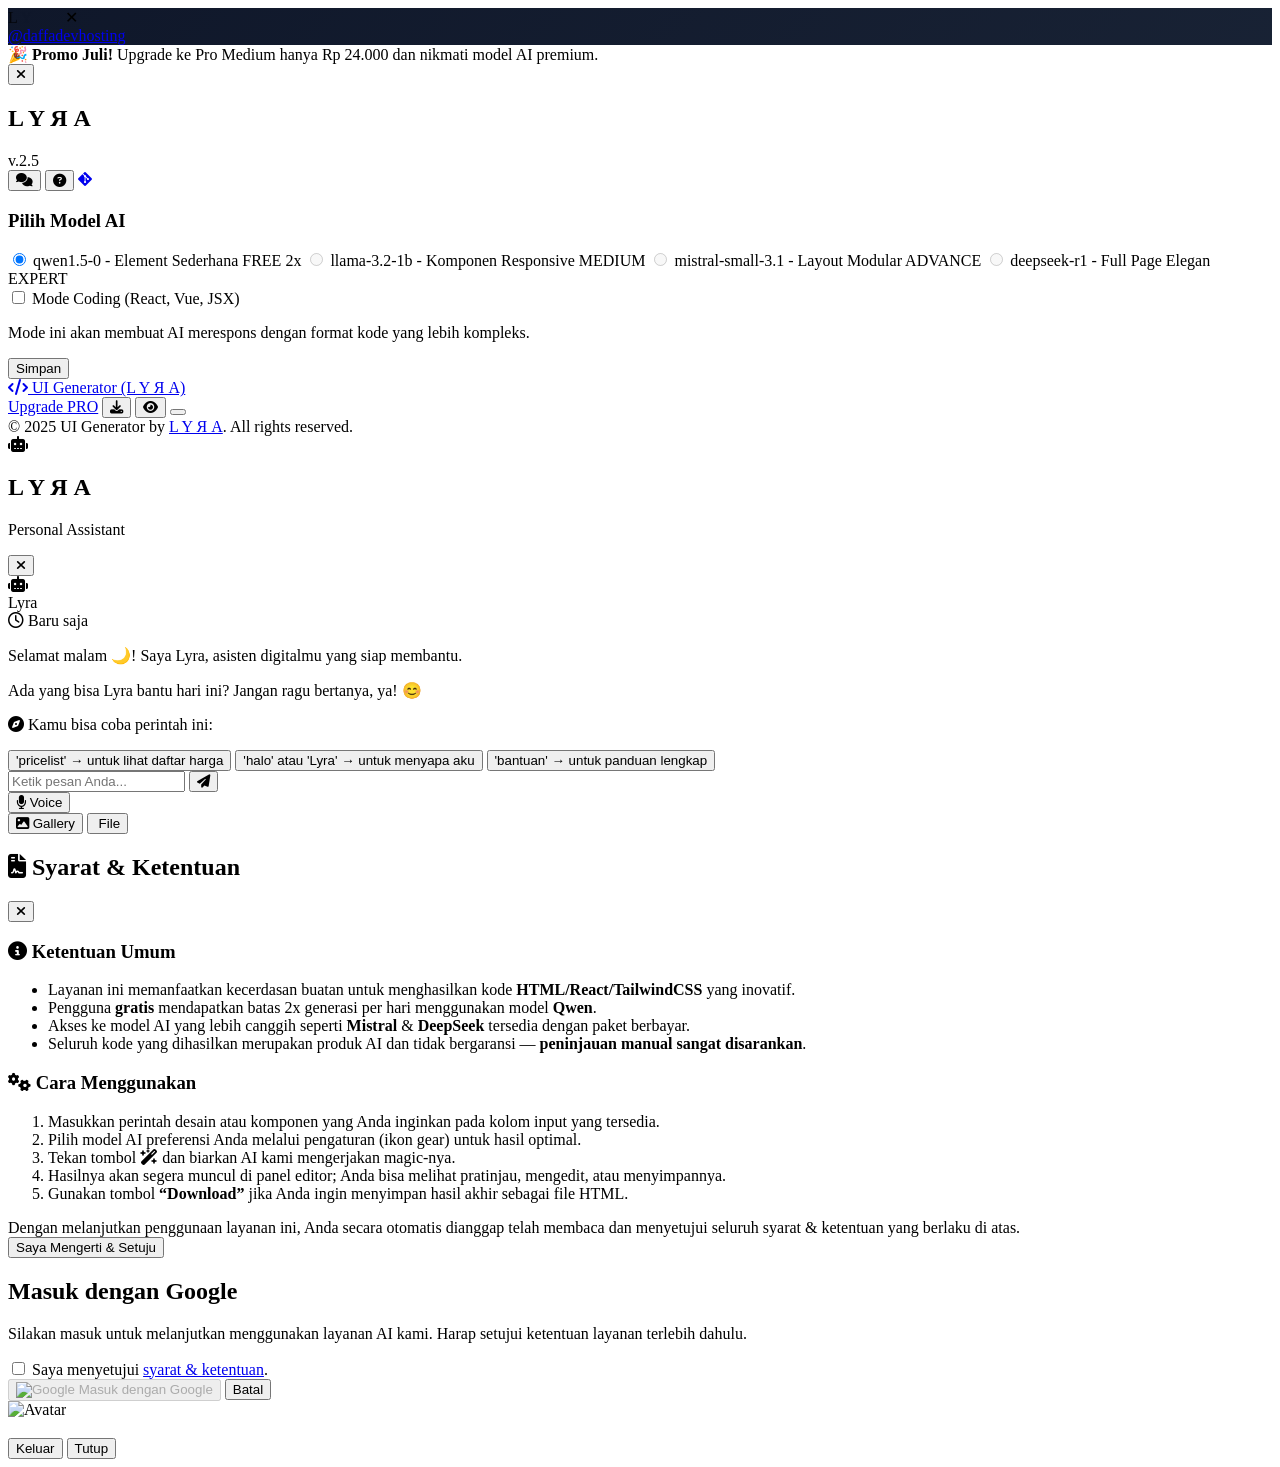
==== bantuan.html @ 6335849a "deploy: 202861c0a19a6beca0ae7442bf0ef77596945cec" ====
<!DOCTYPE html>
<html lang="id-ID">

  <head>
  <meta charset="UTF-8">
  <meta http-equiv="X-UA-Compatible" content="IE=edge">
  <meta name="viewport" content="width=device-width, initial-scale=1.0" />

  <title>Bantuan | UI Transformer - Konversi Desain ke Tailwind CSS dengan AI</title>

  <meta name="description" content="UI Transformer oleh L Y Я A: Konversi desain UI ke kode Tailwind CSS secara otomatis dengan AI. Solusi cepat untuk developer dan desainer.">

  <meta name="keywords" content="UI Transformer, AI to Tailwind CSS, konversi desain ke kode, Tailwind CSS AI, L Y Я A, otomatisasi desain, developer tools, web design">

  <meta property="og:title" content="Bantuan">
  <meta property="og:description" content="Konversi desain UI ke kode Tailwind CSS secara otomatis dengan AI. Solusi cepat untuk developer dan desainer.">
  <meta property="og:type" content="website">
  <meta property="og:url" content="/daffadevhosting/bantuan">
  <meta property="og:image" content="/assets/images/og-image.jpg"> <meta property="og:site_name" content="UI Transformer">

  <meta name="twitter:card" content="summary_large_image">
  <meta name="twitter:title" content="Bantuan">
  <meta name="twitter:description" content="Konversi desain UI ke kode Tailwind CSS secara otomatis dengan AI. Solusi cepat untuk developer dan desainer.">
  <meta name="twitter:image" content="/assets/images/og-image.jpg"> <meta name="twitter:creator" content="@namatwitteranda"> <link rel="canonical" href="/daffadevhosting/bantuan">

  <link rel="preload" href="https://fonts.googleapis.com/css2?family=Space+Grotesk:wght@300..700&display=swap" as="style">
  <link rel="preload" href="/daffadevhosting/assets/css/tailwind.css" as="style">
  <link rel="preload" href="https://cdnjs.cloudflare.com/ajax/libs/gsap/3.12.2/gsap.min.js" as="script">

  <link type="application/atom+xml" rel="alternate" href="/daffadevhosting/feed.xml" title="UI Generator" />
  <link rel="stylesheet" href="https://cdnjs.cloudflare.com/ajax/libs/animate.css/4.1.1/animate.min.css"/>
  <link rel="stylesheet" href="https://cdnjs.cloudflare.com/ajax/libs/font-awesome/6.4.0/css/all.min.css">
  <link rel="stylesheet" href="/daffadevhosting/assets/css/tailwind.css">
  <script src="https://cdnjs.cloudflare.com/ajax/libs/gsap/3.12.2/gsap.min.js"></script>

<link rel="stylesheet" href="https://cdnjs.cloudflare.com/ajax/libs/highlight.js/11.9.0/styles/atom-one-dark.min.css">
<script src="https://cdnjs.cloudflare.com/ajax/libs/highlight.js/11.9.0/highlight.min.js"></script>
<script src="https://cdnjs.cloudflare.com/ajax/libs/highlight.js/11.9.0/languages/xml.min.js"></script>
<script src="https://cdn.jsdelivr.net/npm/marked/marked.min.js"></script>
<script src="https://cdn.jsdelivr.net/npm/dompurify@3.0.5/dist/purify.min.js"></script>

  <link href="https://fonts.googleapis.com/css2?family=Space+Grotesk:wght@300..700&display=swap" rel="stylesheet">
  
  <script src="https://app.sandbox.midtrans.com/snap/snap.js" data-client-key=""></script>
  <script src="https://www.paypal.com/sdk/js?client-id=ATCHMUUU140DUFJVh2BhJ3MwEl-2YpsO1GcLx9jVt-nbLMyuLw0QIb5BxeV09py5QPG4rJ95HkX6fp7s&currency=USD"></script>
<!-- Firebase SDKs from CDN -->
<script src="https://www.gstatic.com/firebasejs/10.12.1/firebase-app-compat.js"></script>
<script src="https://www.gstatic.com/firebasejs/10.12.1/firebase-auth-compat.js"></script>
<script src="https://www.gstatic.com/firebasejs/10.12.1/firebase-firestore-compat.js"></script>

<script>
const firebaseConfig = {
  apiKey: "AIzaSyCEjcpfj58QbeFXXdAwygzvuGjH6l-xgFk",
  authDomain: "glitchlab-ai.firebaseapp.com",
  projectId: "glitchlab-ai",
  appId: "1:807047215761:web:416168acd2080ab80b1d30"
};

        // Inisialisasi Firebase
        firebase.initializeApp(firebaseConfig);
        const auth = firebase.auth();
        const db = firebase.firestore();

        // Export untuk digunakan di modul lain (jika diperlukan)
        window.getAuth = () => auth;
        window.getFirestore = () => db;

const MIDTRANS_WORKER_URL = "https://midtranspay.androidbutut.workers.dev/snap";
</script>

</head>


    <body class="bg-[#1E1E1E] text-white font-sans h-screen flex flex-col md:flex-row overflow-hidden">
      <div id="ai-loader" class="fixed inset-0 z-50 flex items-center justify-center" style="background: linear-gradient(135deg, #0f172a 0%, #1e293b 100%);background-attachment: fixed;">
    <div id="ai-orb" class="lg:w-1/3 flex justify-center">
                    <div class="relative">
                        <div class="w-64 h-64 md:w-80 md:h-80 rounded-full bg-gradient-to-r from-blue-500 to-purple-500 flex items-center justify-center animate-float">
                            <div class="glassmorph w-56 h-56 md:w-72 md:h-72 rounded-full bg-slate-800/80 flex items-center justify-center">
                                <div class="text-center">
                                    <div class="inline-flex items-center mb-3">
                                        <span class="text-3xl md:text-4xl font-bold text-white high-contrast-shadow">
                                          <span style="opacity: 0;">L</span>
                                          <span style="opacity: 0;"> </span>
                                          <span style="opacity: 0;">Y</span>
                                          <span style="opacity: 0;"> </span>
                                          <span style="opacity: 0;">Я</span>
                                          <span style="opacity: 0;"> </span>
                                          <span style="opacity: 0;">A</span>
                                        </span>
                                        <span class="js-close-icon ml-2 text-red-400 text-2xl">✕</span>
                                    </div>
                                    <a href="https://daffadevhosting.github.io" target="_blank" class="inline-block mt-3 px-6 py-2 bg-gradient-to-r from-purple-600 to-blue-600 hover:from-purple-700 hover:to-blue-700 rounded-full text-white font-bold shadow-lg hover:shadow-xl transition duration-300">
                                        @daffadevhosting
                                    </a>
                                </div>
                            </div>
                        </div>
                        <div class="absolute top-10 -right-10 w-16 h-16 bg-yellow-500/30 blur-2xl animate-pulse rounded-full"></div>
                        <div class="absolute bottom-10 -left-10 w-16 h-16 bg-purple-500/30 blur-2xl animate-pulse rounded-full"></div>
                    </div>
                </div>
</div>
<script>
const lyraText = document.querySelector(".high-contrast-shadow");
const letters = gsap.utils.toArray(lyraText.children);

gsap.to(letters, {
  opacity: 1,
  stagger: 0.2, // Delay antar animasi setiap huruf (dalam detik)
  duration: 0.8,
  ease: "power2.inOut",
  delay: 1 // Delay sebelum animasi keseluruhan dimulai
});

gsap.fromTo(
  ".js-close-icon",
  {
    x: -50, // Mulai 50 piksel di kiri posisi aslinya
    opacity: 0
  },
  {
    x: 0,     // Bergeser ke posisi aslinya (kanan)
    opacity: 1,
    duration: 0.8,
    ease: "power2.out",
    delay: 0.3 // Delay sebelum animasi ikon dimulai (opsional)
  }
);
</script>
      <div id="promo-banner" class="absolute hidden md:bottom-4 md:right-4 top-4 z-[9999] w-full max-w-2xl px-4">
  <div class="bg-gradient-to-r from-blue-800 via-purple-700 to-pink-700 text-white shadow-lg rounded-lg flex items-start sm:items-center justify-between gap-4 p-4 animate__animated animate__fadeInDown">
    <div class="flex-1 text-sm sm:text-base">
      <strong class="text-white font-semibold">🎉 Promo Juli!</strong> Upgrade ke <span class="text-yellow-300 font-bold">Pro Medium</span> hanya <span class="text-green-300 font-bold">Rp 24.000</span> dan nikmati model AI premium.
    </div>
    <button onclick="dismissPromoBanner()" class="cursor-pointer text-white hover:text-red-300 transition text-xl">
      <i class="fa-solid fa-xmark"></i>
    </button>
  </div>
</div>
<script>
function showPromoBanner() {
  const banner = document.getElementById("promo-banner");
  if (banner) {
    banner.classList.remove("hidden");
    banner.classList.add("animate__fadeInUp");
  }
}

function dismissPromoBanner() {
  const banner = document.getElementById("promo-banner");
  if (banner) {
    banner.classList.add("animate__fadeOutDown");
    setTimeout(() => banner.remove(), 500);
  }
}

const lastSeen = localStorage.getItem("promoShownAt");
const now = Date.now();
if (!lastSeen || now - lastSeen > 24 * 60 * 60 * 1000) {
  setTimeout(() => {
    showPromoBanner();
    localStorage.setItem("promoShownAt", now);
  }, 30000);
}
</script>


      <aside id="sidebar" class="w-full md:w-20 bg-[#121212] p-4 flex align-center md:flex-col gap-6 border-b md:border-b-0 md:border-r border-gray-700">
  <div class="flex lg:justify-between md:justify-self-start gap-2 items-center w-full md:block">
    <h1 class="text-2xl mb-3 font-bold hidden md:block">L Y Я A</h1>
    <div class="bg-[#2A2A2A] glass text-sm rounded px-2 py-1 md:w-fit">v.2.5</div>
  
  </div>
      <!-- Tombol Chat -->
      <button id="chat-toggle" class="cursor-pointer text-sm text-center text-gray-400 hover:text-blue-400 transition underline">
        <i class="fa-solid fa-comments text-2xl"></i>
      </button>
  <button onclick="openTermsModal()" title="term & faq" class="cursor-pointer text-sm text-center text-gray-400 hover:text-blue-400 transition underline">
  <i class="fa-solid fa-circle-question text-2xl"></i>
  </button>
  <a href="https://github.com/daffadevhosting/daffadevhosting/" target="_blank" title="Github" class="cursor-pointer text-sm text-center text-gray-400 hover:text-blue-400 transition underline">
    <i class="fa-brands fa-git-alt text-3xl"></i>
  </a>
  <!-- Toggle Output Panel (Mobile only) -->
  
</aside>
<div id="model-selector"
  class="fixed z-50 bottom-20 md:left-24 left-4 right-4 md:right-auto w-auto max-w-xs bg-[#1E1E1E] backdrop-blur-md rounded-xl shadow-xl border border-gray-700 p-4 space-y-4 opacity-0 scale-95 pointer-events-none">
  <h3 class="text-white text-sm font-semibold">Pilih Model AI</h3>
  <div class="space-y-2 text-sm text-gray-300">
    <label class="flex items-center gap-2 cursor-pointer">
      <input type="radio" name="model" value="basic" class="accent-blue-500" checked />
      qwen1.5-0 - Element Sederhana <span class="text-yellow-500 text-xs ml-1">FREE 2x</span>
    </label>
    <label class="flex items-center gap-2 cursor-pointer">
      <input type="radio" name="model" value="medium" class="accent-blue-500" disabled />
      llama-3.2-1b - Komponen Responsive <span class="text-yellow-500 text-xs ml-1">MEDIUM</span>
    </label>
    <label class="flex items-center gap-2 cursor-pointer">
      <input type="radio" name="model" value="advanced" class="accent-blue-500" disabled />
      mistral-small-3.1 - Layout Modular <span class="text-yellow-500 text-xs ml-1">ADVANCE</span>
    </label>
    <label class="flex items-center gap-2 cursor-pointer">
      <input type="radio" name="model" value="expert" class="accent-blue-500" disabled />
      deepseek-r1 - Full Page Elegan <span class="text-yellow-500 text-xs ml-1">EXPERT</span>
    </label>
  </div>
<div id="coding-mode-toggle" class="mt-4 bg-[#1E1E1E] p-3 rounded-lg border border-gray-700">
  <label class="flex items-center text-sm text-gray-300 gap-2">
    <input type="checkbox" id="enable-coding-mode" class="cursor-pointer accent-blue-500">
    Mode Coding (React, Vue, JSX)
  </label>
  <p class="text-xs text-gray-500 mt-1">Mode ini akan membuat AI merespons dengan format kode yang lebih kompleks.</p>
</div>
  <button id="close-model-selector"
    class="cursor-pointer w-full mt-2 text-sm bg-blue-600 hover:bg-blue-700 text-white py-2 rounded shadow">Simpan</button>
</div>
<script>
  const codingModeCheckbox = document.getElementById("enable-coding-mode");

  document.addEventListener("DOMContentLoaded", () => {
    const saved = localStorage.getItem("codingMode") || "off";
    codingModeCheckbox.checked = saved === "on";

    codingModeCheckbox.addEventListener("change", () => {
      localStorage.setItem("codingMode", codingModeCheckbox.checked ? "on" : "off");
    });
  });

  async function sendPrompt(prompt, selectedModelId) {
    const isCodingMode = localStorage.getItem("codingMode") === "on";

    try {
      const res = await fetch(API_URL, {
        method: "POST",
        headers: { "Content-Type": "application/json" },
        body: JSON.stringify({
          prompt,
          model: selectedModelId,
          mode: "initial",
          coding: isCodingMode // ✅ dikirim ke backend
        })
      });

      const data = await res.json();
      console.log("✅ AI Response:", data.output);
      return data.output;
    } catch (err) {
      console.error("❌ Error:", err.message);
    }
  }

  // Contoh trigger manual:
  // sendPrompt("buatkan halaman login react", "@cf/meta/llama-3.2-3b-instruct");
</script>


      <main class="glassmorph flex-1 flex flex-col overflow-hidden">
        <div id="topbar" class="flex items-center justify-between p-4 border-b border-gray-700">
  <div class="text-sm text-gray-400 truncate">
    <a href="/daffadevhosting/">
    <i class="fa-solid fa-code text-blue-400"></i>
    UI Generator <span class="font-bold text-blue-400">(L Y Я A)</span>
    </a>
  </div>
  <div class="flex items-center gap-3">
  
    <a href="/daffadevhosting/pricing" class="text-sm bg-pink-700 hidden md:block text-white px-3 py-1 rounded">Upgrade PRO</a>
    <button
      onclick="downloadHTML()"
      id="download-button"
      class="cursor-pointer md:hidden w-8 h-8 text-white bg-green-600 hover:bg-green-700 focus:ring-4 focus:outline-none focus:ring-green-300 text-center font-medium rounded-full text-sm p-2"
      title="Download HTML"
    >
      <i class="fa-solid fa-download"></i>
    </button>

    <button
      onclick="showPreview()"
      id="preview-button"
      class="cursor-pointer md:hidden w-8 h-8 text-white bg-blue-600 hover:bg-blue-700 focus:ring-4 focus:outline-none focus:ring-blue-300 text-center font-medium rounded-full text-sm p-2"
      title="Preview"
    ><i class="fa-solid fa-eye"></i></button>
  
<!-- Trigger Button -->
<button id="userButton" class="w-8 h-8 rounded-full shadow-lg cursor-pointer transition hover:ring-2 ring-blue-500">
</button>
  </div>
</div>
<script>
  const API_URL = "https://ui-transform.daffadev.workers.dev/generate";
firebase.auth().onAuthStateChanged(async (user) => {
  const btn = document.getElementById("userButton");

  if (user) {
    const photoURL = user.photoURL || '/daffadevhosting/assets/images/icons/G-icon.png';
    btn.innerHTML = `
      <img src="${photoURL}" alt="User" id="userAvatar" class="w-8 h-8 rounded-full shadow-lg cursor-pointer transition hover:ring-2 ring-blue-500">
    `;

    document.getElementById("userAvatar").addEventListener("click", () => {
      document.getElementById("userProfileModal").classList.remove("hidden");
    });

    // 🔥 Ambil token & user data dari backend
    const token = await user.getIdToken();
    const res = await fetch(API_URL, {
      method: 'POST',
      headers: { Authorization: `Bearer ${token}`, 'Content-Type': 'application/json' },
      body: JSON.stringify({ prompt: 'cek quota', model: 'basic' }),
    });
    const result = await res.json();
    renderUserProfile(result.user, res.headers.get('X-Remaining-Quota'));
  } else {
    // Belum login, tampilkan tombol login Google
    btn.innerHTML = `
      <button id="googleLoginBtn" class="cursor-pointer">
        <img src="/daffadevhosting/assets/images/icons/G-icon.png" alt="Login">
      </button>
    `;
    document.getElementById("googleLoginBtn").addEventListener("click", () => {
      document.getElementById("loginModal").classList.remove("hidden");
    });
  }
});

function renderUserProfile(user, quota) {
  if (!user) {
    console.warn("⚠️ Tidak ada user data dikirim dari backend.");
    return;
  }

  document.getElementById("profileName").textContent = user.name || "Anonim";
  document.getElementById("profileEmail").textContent = user.email || "-";
  document.getElementById("profileRole").textContent = user.role || "free";
  document.getElementById("profilePlan").textContent = user.plan || "free";
  document.getElementById("profileQuota").textContent = `Sisa kuota: ${quota !== undefined && quota !== null ? quota : "∞"}`;
  document.getElementById("profileAvatar").src = user.photoURL || "https://ui-avatars.com/api/?name=" + encodeURIComponent(user.name || "U");

}
</script>
          
              <footer class="text-sm text-center text-gray-500 py-6  border-t border-gray-700">
        &copy; 2025 UI Generator by <a href="https://daffadevhosting.github.io" target="_blank" class="font-bold text-blue-400">L Y Я A</a>. All rights reserved.
      </footer>
      </main>
        <!-- Chat Container -->
<div id="chat-container"
  class="hidden fixed sm:bottom-20 sm:right-6 sm:w-[380px] sm:h-auto sm:rounded-2xl w-screen h-screen md:top-4 md:left-24 z-[60] bg-[#1a1d22] border border-gray-700 text-white shadow-2xl backdrop-blur-md flex flex-col overflow-hidden">

  <!-- Chat Header -->
  <div class="sticky top-0 glassmorph bg-gradient-to-r from-purple-600 to-indigo-600 p-4 text-white flex items-center">
    <div class="assistant-avatar w-10 h-10 rounded-full bg-white flex items-center justify-center mr-3">
      <i class="fas fa-robot text-purple-600 text-xl"></i>
    </div>
    <div>
      <h2 class="font-bold">L Y Я A</h2>
      <p class="text-xs opacity-80">Personal Assistant</p>
    </div>
    <div class="ml-auto flex space-x-2">
      <button id="chatToggle" class="text-white cursor-pointer text-xl ml-auto">
        <i class="fas fa-times"></i>
      </button>
    </div>
  </div>

  <!-- Chat Messages -->
  <div id="output-chat" class="glass flex-1 overflow-y-auto p-4 bg-gray-50 text-gray-800"></div>

  <!-- Input Area -->
  <div class="glassmorph sticky bottom-0 border-t p-4 bg-white">
    <div class="relative">
      <input 
        id="input-chat"
        type="text" 
        placeholder="Ketik pesan Anda..." 
        class="w-full py-3 px-4 pr-12 rounded-full border text-gray-400 border-gray-300 focus:outline-none focus:ring-2 focus:ring-purple-500"
      >
      <button type="submit" class="absolute right-2 top-1/2 transform -translate-y-1/2 w-8 h-8 rounded-full bg-gradient-to-r from-purple-600 to-indigo-600 text-white flex items-center justify-center">
        <i class="fas fa-paper-plane text-sm"></i>
      </button>
    </div>
    <div class="flex justify-between mt-2 text-xs text-gray-500">
      <div>
        <button class="hover:text-purple-600"><i class="fas fa-microphone mr-1"></i> Voice</button>
      </div>
      <div>
        <button class="hover:text-purple-600"><i class="fas fa-image mr-1"></i> Gallery</button>
        <button class="hover:text-purple-600 ml-3"><i class="fas fa-attach mr-1"></i> File</button>
      </div>
    </div>
  </div>
</div>

<script src="https://cdn.jsdelivr.net/npm/marked/marked.min.js"></script>
<script src="https://cdn.jsdelivr.net/npm/dompurify@2.3.6/dist/purify.min.js"></script>

<script>
    const BACK_URL = "https://api-ai.d-adityadwiputraramadhan.workers.dev/";

    const chatContainer = document.querySelector("#chat-container");
    const chatInput = document.querySelector("#input-chat");
    const chatMessages = document.querySelector("#output-chat");
    const sendButton = chatContainer.querySelector("button[type='submit']");

    // --- Inisialisasi & Event Listener ---
    window.addEventListener("DOMContentLoaded", () => {
        appendIntroMessage();
    });

    document.addEventListener("click", (e) => {
        const btn = e.target.closest(".command-btn");
        if (!btn) return;

        const text = btn.innerText.match(/`(.+?)`/)?.[1] || btn.innerText;
        chatInput.value = text.toLowerCase().split("→")[0].trim();
        chatInput.focus();
        if (sendButton) sendButton.click(); // Otomatis kirim setelah klik perintah
    });

    // Handle kirim & AI reply (Disesuaikan)
    chatInput.addEventListener("keydown", (e) => {
        if (e.key === "Enter" && chatInput.value.trim()) {
            sendUserMessage(); // Panggil tanpa argumen, akan mengambil dari chatInput.value
        }
    });

    if (sendButton) {
        sendButton.addEventListener("click", () => {
            if (chatInput.value.trim()) {
                sendUserMessage(); // Panggil tanpa argumen
            }
        });
    }

    // --- Fungsi Helper untuk UI (Tidak ada perubahan di sini) ---

    function getTimeGreeting() {
        const h = new Date().getHours();
        if (h >= 4 && h < 10) return "Pagi";
        if (h >= 10 && h < 15) return "Siang";
        if (h >= 15 && h < 17) return "Sore";
        return "Malam";
    }

    function appendMessage(role, content, isLoading = false) {
        const wrapper = document.createElement("div");
        wrapper.className = `flex mb-2 ${role === "user" ? "justify-end" : "justify-start"}`;

        const now = new Date();
        const timeString = now.toLocaleTimeString([], { hour: '2-digit', minute: '2-digit' });
        const timeGreeting = getTimeGreeting();

        const bubble = document.createElement("div");
        bubble.className = `
            max-w-[90%] p-2 rounded-2xl shadow
            ${role === "user"
                ? "bg-purple-600 text-white rounded-br-none"
                : "message-box bg-white text-gray-800 rounded-bl-none"}
        `.trim();

        if (role === "user") {
            bubble.innerHTML = `<div class="text-sm">${content}</div>`;
        } else {
            bubble.innerHTML = `
                <div class="flex items-start mb-2">
                    <div class="w-8 h-8 rounded-full bg-purple-100 flex items-center justify-center mr-2">
                        <i class="fas fa-robot text-purple-600 text-sm"></i>
                    </div>
                    <div>
                        <div class="font-medium text-purple-800">Lyra</div>
                        <div class="text-xs text-gray-500"><i class="far fa-clock mr-1"></i> ${timeGreeting} • ${timeString}</div>
                    </div>
                </div>
                <div class="pl-10 assistant-content ${isLoading ? 'text-gray-400 animate-pulse' : ''}">
                    ${isLoading ? `<span class="typing-dot">•••</span>` : formatResponse(content)}
                </div>
            `;
        }

        wrapper.appendChild(bubble);
        chatMessages.appendChild(wrapper);
        chatMessages.scrollTop = chatMessages.scrollHeight;

        return bubble.querySelector(".assistant-content");
    }

    function appendIntroMessage() {
        const hour = new Date().getHours();
        let greetingText = "Halo";

        if (hour >= 4 && hour < 10) greetingText = "Selamat pagi 🌤️";
        else if (hour >= 10 && hour < 15) greetingText = "Selamat siang 🌞";
        else if (hour >= 15 && hour < 17) greetingText = "Selamat sore 🌥️";
        else greetingText = "Selamat malam 🌙";

        const introHTML = `
            <div class="message-box rounded-2xl mb-4 p-2 bg-white shadow-md max-w-[90%]">
                <div class="flex items-start mb-2">
                    <div class="w-8 h-8 rounded-full bg-purple-100 flex items-center justify-center mr-2">
                        <i class="fas fa-robot text-purple-600 text-sm"></i>
                    </div>
                    <div>
                        <div class="font-medium text-purple-800">Lyra</div>
                        <div class="text-xs text-gray-500"><i class="far fa-clock mr-1"></i> Baru saja</div>
                    </div>
                </div>
                <div class="pl-10 space-y-3">
                    <p>${greetingText}! Saya <span class="font-bold text-purple-600">Lyra</span>, asisten digitalmu yang siap membantu.</p>
                    <p>Ada yang bisa Lyra bantu hari ini? Jangan ragu bertanya, ya! 😊</p>

                    <div>
                        <p class="text-sm text-gray-600 mb-2 flex items-center">
                            <i class="fas fa-compass mr-2 text-purple-500"></i>
                            Kamu bisa coba perintah ini:
                        </p>

                        <div class="space-y-2">
                            <button class="command-btn w-full text-left flex items-center py-2 px-3 bg-gradient-to-r from-purple-50 to-indigo-50 rounded-lg border border-purple-100 hover:shadow-md">
                                <span class="font-medium">'pricelist' → untuk lihat daftar harga</span>
                            </button>
                            <button class="command-btn w-full text-left flex items-center py-2 px-3 bg-gradient-to-r from-purple-50 to-indigo-50 rounded-lg border border-purple-100 hover:shadow-md">
                                <span class="font-medium">'halo' atau 'Lyra' → untuk menyapa aku</span>
                            </button>
                            <button class="command-btn w-full text-left flex items-center py-2 px-3 bg-gradient-to-r from-purple-50 to-indigo-50 rounded-lg border border-purple-100 hover:shadow-md">
                                <span class="font-medium">'bantuan' → untuk panduan lengkap</span>
                            </button>
                        </div>
                    </div>
                </div>
            </div>
        `;

        const wrapper = document.createElement("div");
        wrapper.className = "flex justify-start";
        wrapper.innerHTML = introHTML;

        chatMessages.appendChild(wrapper);
        chatMessages.scrollTop = chatMessages.scrollHeight;
    }

    // --- Logic Pengiriman Pesan & AI ---

    // PERBAIKAN: sendUserMessage tidak lagi menerima 'body' sebagai argumen
    async function sendUserMessage() {
        const userPrompt = chatInput.value.trim(); // Ambil nilai langsung dari input
        chatInput.value = ""; // Kosongkan input
        appendMessage("user", userPrompt); // Tampilkan pesan pengguna

        const loader = appendMessage("assistant", "", true);

        try {
            const res = await fetch(BACK_URL, {
                method: "POST",
                headers: { "Content-Type": "application/json" },
                body: JSON.stringify({ prompt: userPrompt }) // Hanya kirim prompt
            });

            if (!res.ok) {
                const errorData = await res.json();
                throw new Error(errorData.message || `Backend error! status: ${res.status}`);
            }

            const data = await res.json();
            const aiMessage = data?.choices?.[0]?.message;
            const aiReply = aiMessage?.content || "Maaf, Lyra tidak bisa memberikan balasan saat ini. Silakan coba lagi nanti ya! 🙏";
            const isLocalIntent = aiMessage?.is_local_intent || false;

            if (isLocalIntent) {
                const delay = Math.random() * (1500 - 500) + 500;
                await new Promise(resolve => setTimeout(resolve, delay));
            }

            loader.classList.remove("animate-pulse", "text-gray-400");
            loader.innerHTML = formatResponse(aiReply);

        } catch (err) {
            console.error("Error from backend:", err);
            loader.classList.remove("animate-pulse", "text-gray-400");
            loader.innerHTML = "❌ Terjadi kesalahan. Mohon maaf, Lyra sedang tidak bisa merespons. Silakan coba lagi nanti ya.";
        }
    }

    // --- Konfigurasi AI & Intent Detektor ---
    // Logika ini sudah dipindahkan ke backend!
    // kode INTENT_TOS_RESPONSES dan detectIntentTOS di Hapus .
    // 🤪️
    // --- Formatting Output ---
    function formatResponse(text) {
        const rawHtml = marked.parse(text);
        return DOMPurify.sanitize(rawHtml);
    }
</script>

<!-- Script -->
<script src="https://cdn.jsdelivr.net/npm/gsap@3.12.2/dist/gsap.min.js"></script>
<script>
document.addEventListener("DOMContentLoaded", () => {
  const chatBtn = document.getElementById("chat-toggle");
  const closeBtn = document.getElementById("chatToggle");
  const chatBox = document.getElementById("chat-container");
  let isChatOpen = false;

  function openChat() {
    chatBox.classList.remove("hidden");
    gsap.fromTo(chatBox, 
      { opacity: 0, y: 100, scale: 0.95 },
      { opacity: 1, y: 0, scale: 1, duration: 0.5, ease: "back.out(1.7)" }
    );
    isChatOpen = true;
  }

  function closeChat() {
    gsap.to(chatBox, {
      opacity: 0, y: 100, scale: 0.95, duration: 0.3, ease: "power2.in",
      onComplete: () => chatBox.classList.add("hidden")
    });
    isChatOpen = false;
  }

  if (chatBtn) {
    chatBtn.addEventListener("click", () => isChatOpen ? closeChat() : openChat());
  }
  if (closeBtn) {
    closeBtn.addEventListener("click", closeChat);
  }
});
</script>

<style>
    /* Tambahkan atau sesuaikan CSS Anda untuk typing indicator */
    .typing-dot {
        display: inline-block;
        animation: typing 1.5s infinite;
    }

    .typing-dot:nth-child(2) {
        animation-delay: 0.5s;
    }

    .typing-dot:nth-child(3) {
        animation-delay: 1s;
    }

    @keyframes typing {
        0% { opacity: 0.2; }
        50% { opacity: 1; }
        100% { opacity: 0.2; }
    }
</style>

<style>
.typing-dot {
  font-size: 1.5rem;
  color: #6b7280;
}
</style>
        <div id="termsModal" class="fixed inset-0 bg-black/70 backdrop-blur-md z-50 hidden items-center justify-center p-4 animate__animated animate__fadeIn">
  <div class="bg-gradient-to-br from-gray-800 to-gray-900 text-white rounded-2xl shadow-xl border border-gray-700 max-w-3xl w-full p-4 relative animate__animated animate__zoomIn animate__faster">
    <div class="flex justify-between items-center mb-6 pb-4 border-b border-gray-700">
      <h2 class="text-3xl font-extrabold text-blue-400 drop-shadow-lg flex items-center">
        <i class="fa-solid fa-file-contract mr-3 text-blue-300"></i> Syarat & Ketentuan
      </h2>
      <button onclick="closeTermsModal()" class="cursor-pointer text-gray-400 hover:text-red-500 transition-colors duration-200 text-2xl" aria-label="Close">
        <i class="fa-solid fa-xmark"></i>
      </button>
    </div>

    <div class="space-y-8 max-h-[60vh] overflow-y-auto pr-4 custom-scrollbar">
      <div>
        <h3 class="text-xl font-bold text-yellow-300 mb-3 flex items-center">
          <i class="fa-solid fa-info-circle mr-2 text-yellow-200"></i> Ketentuan Umum
        </h3>
        <ul class="list-disc pl-8 text-base text-gray-300 space-y-3 leading-relaxed">
          <li>Layanan ini memanfaatkan kecerdasan buatan untuk menghasilkan kode <strong>HTML/React/TailwindCSS</strong> yang inovatif.</li>
          <li>Pengguna <strong>gratis</strong> mendapatkan batas 2x generasi per hari menggunakan model <strong>Qwen</strong>.</li>
          <li>Akses ke model AI yang lebih canggih seperti <strong>Mistral</strong> & <strong>DeepSeek</strong> tersedia dengan paket berbayar.</li>
          <li>Seluruh kode yang dihasilkan merupakan produk AI dan tidak bergaransi — <strong>peninjauan manual sangat disarankan</strong>.</li>
        </ul>
      </div>

      <div>
        <h3 class="text-xl font-bold text-green-300 mb-3 flex items-center">
          <i class="fa-solid fa-cogs mr-2 text-green-200"></i> Cara Menggunakan
        </h3>
        <ol class="list-decimal pl-8 text-base text-gray-300 space-y-3 leading-relaxed">
          <li>Masukkan perintah desain atau komponen yang Anda inginkan pada kolom input yang tersedia.</li>
          <li>Pilih model AI preferensi Anda melalui pengaturan (ikon gear) untuk hasil optimal.</li>
          <li>Tekan tombol <strong><i class="fa-solid fa-wand-magic-sparkles"></i></strong> dan biarkan AI kami mengerjakan magic-nya.</li>
          <li>Hasilnya akan segera muncul di panel editor; Anda bisa melihat pratinjau, mengedit, atau menyimpannya.</li>
          <li>Gunakan tombol <strong>“Download”</strong> jika Anda ingin menyimpan hasil akhir sebagai file HTML.</li>
        </ol>
      </div>

      <div class="text-sm text-gray-500 mt-6 pt-5 border-t border-gray-700 italic text-center">
        Dengan melanjutkan penggunaan layanan ini, Anda secara otomatis dianggap telah membaca dan menyetujui seluruh syarat & ketentuan yang berlaku di atas.
      </div>
    </div>

    <div class="mt-8 text-center">
      <button onclick="closeTermsModal()" class="bg-blue-600 hover:bg-blue-700 text-white font-bold px-10 py-3 rounded-full shadow-lg transform transition-all duration-300 hover:scale-105 focus:outline-none focus:ring-4 focus:ring-blue-500 focus:ring-opacity-50">
        Saya Mengerti & Setuju
      </button>
    </div>
  </div>
</div>

<style>
  /* Custom Scrollbar for Webkit browsers (Chrome, Safari) */
  .custom-scrollbar::-webkit-scrollbar {
    width: 10px;
  }

  .custom-scrollbar::-webkit-scrollbar-track {
    background: #2d3748; /* Darker background for the track */
    border-radius: 10px;
  }

  .custom-scrollbar::-webkit-scrollbar-thumb {
    background: #4a5568; /* Slightly lighter thumb color */
    border-radius: 10px;
    border: 2px solid #2d3748; /* Border to create a "floating" effect */
  }

  .custom-scrollbar::-webkit-scrollbar-thumb:hover {
    background: #636b77; /* Even lighter on hover */
  }

  /* Fallback for Firefox */
  .custom-scrollbar {
    scrollbar-width: thin; /* "auto" or "thin" */
    scrollbar-color: #4a5568 #2d3748; /* thumb and track color */
  }
</style>

<script>
  function openTermsModal() {
    document.getElementById('termsModal').classList.remove('hidden');
    document.getElementById('termsModal').classList.add('flex');
    // Remove previous animation classes to allow re-triggering on subsequent opens
    const modalContent = document.querySelector('#termsModal > div');
    modalContent.classList.remove('animate__fadeInDown', 'animate__zoomOut');
    modalContent.classList.add('animate__zoomIn', 'animate__faster');
  }

  function closeTermsModal() {
    const modalContent = document.querySelector('#termsModal > div');
    modalContent.classList.remove('animate__zoomIn');
    modalContent.classList.add('animate__zoomOut'); // Add zoomOut animation

    // Hide the modal after the animation completes
    modalContent.addEventListener('animationend', function handler() {
      document.getElementById('termsModal').classList.remove('flex');
      document.getElementById('termsModal').classList.add('hidden');
      modalContent.removeEventListener('animationend', handler); // Remove listener to prevent multiple calls
    });
  }

  // Optional: Close modal when clicking outside
  document.getElementById('termsModal').addEventListener('click', function(event) {
    if (event.target === this) {
      closeTermsModal();
    }
  });
</script>
        <!-- Modal Overlay -->
<div id="loginModal" class="fixed glassmorph inset-0 bg-black bg-opacity-60 flex items-center justify-center z-50 hidden">
  <div class="bg-white dark:bg-zinc-900 text-zinc-900 dark:text-white w-[90%] max-w-md p-6 rounded-2xl shadow-2xl animate-fade-in">
    <h2 class="text-xl font-bold mb-4">Masuk dengan Google</h2>
    <p class="text-sm mb-4">Silakan masuk untuk melanjutkan menggunakan layanan AI kami. Harap setujui ketentuan layanan terlebih dahulu.</p>

    <div class="flex items-center space-x-2 mb-4">
      <input type="checkbox" id="acceptTerms" class="accent-blue-500 cursor-pointer">
      <label for="acceptTerms" class="text-sm">Saya menyetujui <a href="/daffadevhosting/terms" class="underline">syarat & ketentuan</a>.</label>
    </div>

    <button id="confirmGoogleLogin" disabled class="w-full bg-blue-500 text-white py-2 px-4 rounded-xl font-semibold opacity-50 cursor-not-allowed transition-all">
      <img src="/daffadevhosting/assets/images/icons/G-icon.png" alt="Google" class="inline w-5 h-5 mr-2"> Masuk dengan Google
    </button>

    <button id="closeLoginModal" class="mt-4 w-full text-sm text-zinc-500 cursor-pointer hover:underline">Batal</button>
  </div>
</div>

<style>
@keyframes fade-in {
  from { opacity: 0; transform: scale(0.95); }
  to { opacity: 1; transform: scale(1); }
}
.animate-fade-in {
  animation: fade-in 0.3s ease-out;
}
</style>

<script>
const modal = document.getElementById('loginModal');
const triggerBtn = document.getElementById('googleLoginBtn');
const closeBtn = document.getElementById('closeLoginModal');
const checkbox = document.getElementById('acceptTerms');
const loginBtn = document.getElementById('confirmGoogleLogin');

closeBtn.addEventListener('click', () => {
  modal.classList.add('hidden');
});

checkbox.addEventListener('change', () => {
  if (checkbox.checked) {
    loginBtn.disabled = false;
    loginBtn.classList.remove('opacity-50', 'cursor-not-allowed');
    loginBtn.classList.add('cursor-pointer');
  } else {
    loginBtn.disabled = true;
    loginBtn.classList.add('opacity-50', 'cursor-not-allowed');
    loginBtn.classList.remove('cursor-pointer');
  }
});

loginBtn.addEventListener('click', async () => {
  if (!checkbox.checked) return;
  
  const provider = new firebase.auth.GoogleAuthProvider();
  try {
    await firebase.auth().signInWithPopup(provider);
    firebase.auth().onAuthStateChanged(async (user) => {
    if (user) {
        const token = await user.getIdToken();
        const docRef = firebase.firestore().doc(`users/${user.uid}`);
        await docRef.set({
        uid: user.uid,
        name: user.displayName || "Unknown",
        email: user.email,
        photoURL: user.photoURL,
        role: 'free',
        plan: 'free',
        updatedAt: firebase.firestore.FieldValue.serverTimestamp()
        }, { merge: true });

        console.log("✅ User disimpan ke Firestore:", user.uid);
    }
    });
    modal.classList.add('hidden');
  } catch (error) {
    alert('Login gagal: ' + error.message);
  }
});
</script>

        <div id="userProfileModal" class="glassmorph fixed inset-0 bg-black bg-opacity-50 flex items-center justify-center z-50 hidden">
  <div class="bg-white dark:bg-zinc-900 text-zinc-900 dark:text-white w-full max-w-sm p-6 rounded-2xl shadow-2xl border border-white/20 relative overflow-hidden">

    <!-- Avatar -->
    <div class="flex flex-col items-center text-center">
      <img id="profileAvatar" src="" alt="Avatar" class="w-24 h-24 rounded-full border-4 border-white shadow-md mb-3 object-cover" />
      <h2 id="profileName" class="text-2xl font-semibold tracking-tight"></h2>
      <p id="profileEmail" class="text-sm text-zinc-400 -mt-0.5"></p>

      <!-- Badges -->
      <div class="flex gap-2 mt-2">
        <span id="profileRole" class="text-xs px-2 py-1 rounded-full bg-gradient-to-tr from-blue-500 to-purple-500 text-white font-semibold shadow-sm"></span>
        <span id="profilePlan" class="text-xs px-2 py-1 rounded-full bg-zinc-800 text-white font-semibold border border-zinc-700 shadow-sm"></span>
      </div>

      <!-- Kuota -->
      <p id="profileQuota" class="mt-4 text-sm text-zinc-300 italic"></p>

      <!-- Tombol -->
    <div class="flex justify-between items-center-safe w-full">
      <button id="loggedOut" class="cursor-pointer mt-4 bg-red-600 hover:bg-red-700 text-white px-5 py-2 rounded-full text-sm transition" onclick="firebase.auth().signOut()">Keluar</button>
      <button onclick="document.getElementById('userProfileModal').classList.add('hidden')" class="cursor-pointer mt-2 text-xs text-zinc-400 hover:text-white underline transition">Tutup</button>
    </div>
    </div>
  </div>
</div>

<script>
function showUserProfileModal(user, quota = "∞") {
  if (!user) return;

  document.getElementById("userProfileModal").classList.remove("hidden");
  }
  document.getElementById("loggedOut").addEventListener("click", () => {
  document.getElementById('userProfileModal').classList.add('hidden');
});
</script>
            <!-- Global Alert Container -->
    <div id="global-alert-container" class="fixed top-4 left-1/2 -translate-x-1/2 z-[9999] w-full max-w-xl px-4 pointer-events-none"></div>
    <script>
function globalAlert(message = "Terjadi sesuatu!", type = "info", duration = 5000) {
  const icons = {
    success: "✅",
    warning: "⚠️",
    error: "❌",
    info: "💡",
  };

  const bgColors = {
    success: "from-green-700 to-green-500",
    warning: "from-yellow-600 to-yellow-400",
    error: "from-red-700 to-red-500",
    info: "from-blue-700 to-blue-500",
  };

  const icon = icons[type] || icons.info;
  const bg = bgColors[type] || bgColors.info;

  const container = document.getElementById("global-alert-container");
  if (!container) return;

  const id = "alert-" + Date.now();
  const alertEl = document.createElement("div");
  alertEl.id = id;
  alertEl.className =
    `bg-gradient-to-r ${bg} text-white shadow-xl rounded-lg flex items-start sm:items-center justify-between gap-4 p-4 mb-4 animate__animated animate__fadeInDown pointer-events-auto`;

  alertEl.innerHTML = `
    <div class="flex-1 text-sm sm:text-base">
      <strong class="font-bold">${icon}</strong>
      <span class="ml-1">${message}</span>
    </div>
    <button onclick="dismissGlobalAlert('${id}')" class="text-white hover:text-gray-300 transition text-xl">
      <i class="fa-solid fa-xmark"></i>
    </button>
  `;

  container.appendChild(alertEl);

  // Auto dismiss
  setTimeout(() => {
    dismissGlobalAlert(id);
  }, duration);
}

function dismissGlobalAlert(id) {
  const el = document.getElementById(id);
  if (el) {
    el.classList.add("animate__fadeOutUp");
    setTimeout(() => el.remove(), 500);
  }
}
</script>

      <script src="https://cdnjs.cloudflare.com/ajax/libs/gsap/3.12.2/gsap.min.js"></script>
<script>
document.addEventListener("DOMContentLoaded", () => {
  setTimeout(() => {
    gsap.to("#ai-loader", {
      opacity: 0,
      duration: 1.5,
      onComplete: () => document.getElementById("ai-loader")?.remove()
    });

    const timeline = gsap.timeline({ defaults: { duration: 1.8, ease: "power3.out" } });

    const isDesktop = window.matchMedia("(min-width: 1024px)").matches;

    timeline
      .from("#topbar", { y: -80, opacity: 0 }, 0.2)
      .from("#sidebar", { y: 80, opacity: 0 }, 0.4)
      .from("#input-panel", { x: -100, opacity: 0 }, 0.6);

    if (isDesktop) {
      timeline.from("#output-panel", { x: 100, opacity: 0 }, 0.8);
    }

    timeline.from("footer", { y: 60, opacity: 0, ease: "bounce.out" }, 1.0);
  }, 3000);
});
</script>
      
    </body>
</html>
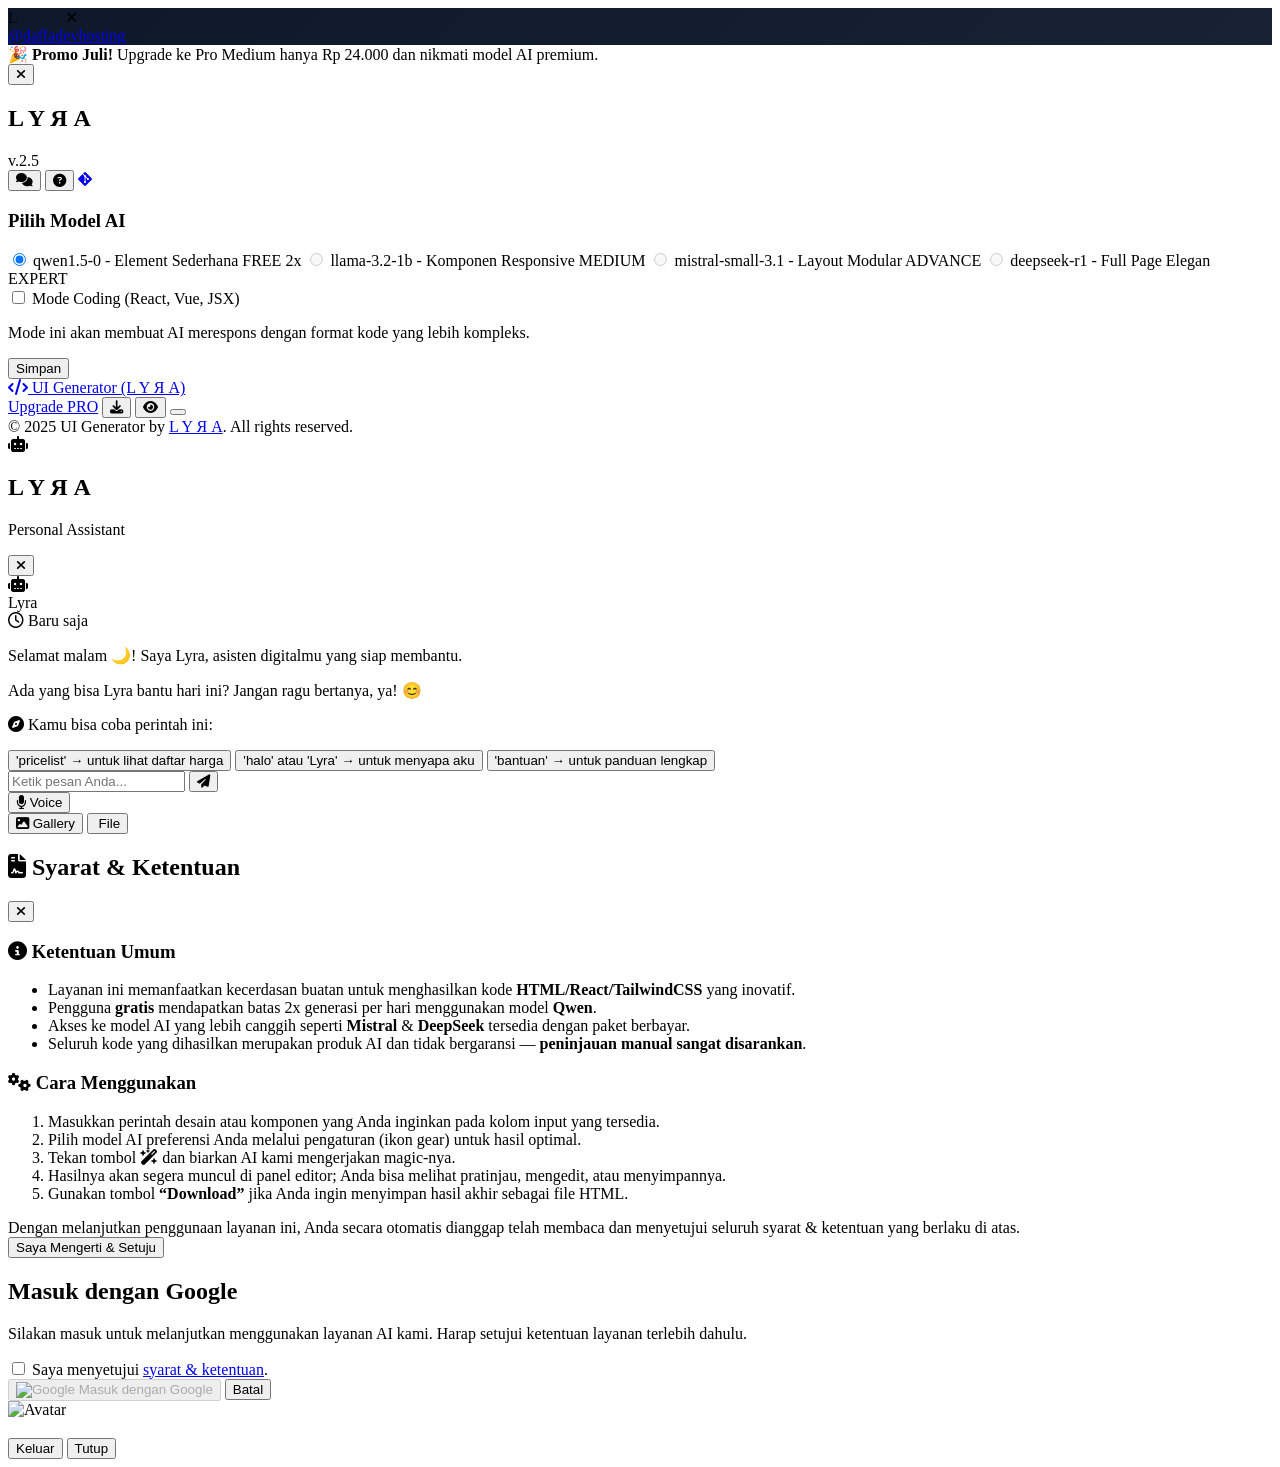
==== commit bea8af6f: "deploy: f60d6f1f8b88dc691519cdcc6298b91f3ec2436d" ====
--- a/bantuan.html
+++ b/bantuan.html
@@ -16,12 +16,12 @@
   <meta property="og:description" content="Konversi desain UI ke kode Tailwind CSS secara otomatis dengan AI. Solusi cepat untuk developer dan desainer.">
   <meta property="og:type" content="website">
   <meta property="og:url" content="/daffadevhosting/bantuan">
-  <meta property="og:image" content="/assets/images/og-image.jpg"> <meta property="og:site_name" content="UI Transformer">
+  <meta property="og:image" content="/daffadevhosting/assets/images/og-image.png"> <meta property="og:site_name" content="UI Transformer">
 
   <meta name="twitter:card" content="summary_large_image">
   <meta name="twitter:title" content="Bantuan">
   <meta name="twitter:description" content="Konversi desain UI ke kode Tailwind CSS secara otomatis dengan AI. Solusi cepat untuk developer dan desainer.">
-  <meta name="twitter:image" content="/assets/images/og-image.jpg"> <meta name="twitter:creator" content="@namatwitteranda"> <link rel="canonical" href="/daffadevhosting/bantuan">
+  <meta name="twitter:image" content="/daffadevhosting/assets/images/og-image.png"> <meta name="twitter:creator" content="@namatwitteranda"> <link rel="canonical" href="/daffadevhosting/bantuan">
 
   <link rel="preload" href="https://fonts.googleapis.com/css2?family=Space+Grotesk:wght@300..700&display=swap" as="style">
   <link rel="preload" href="/daffadevhosting/assets/css/tailwind.css" as="style">
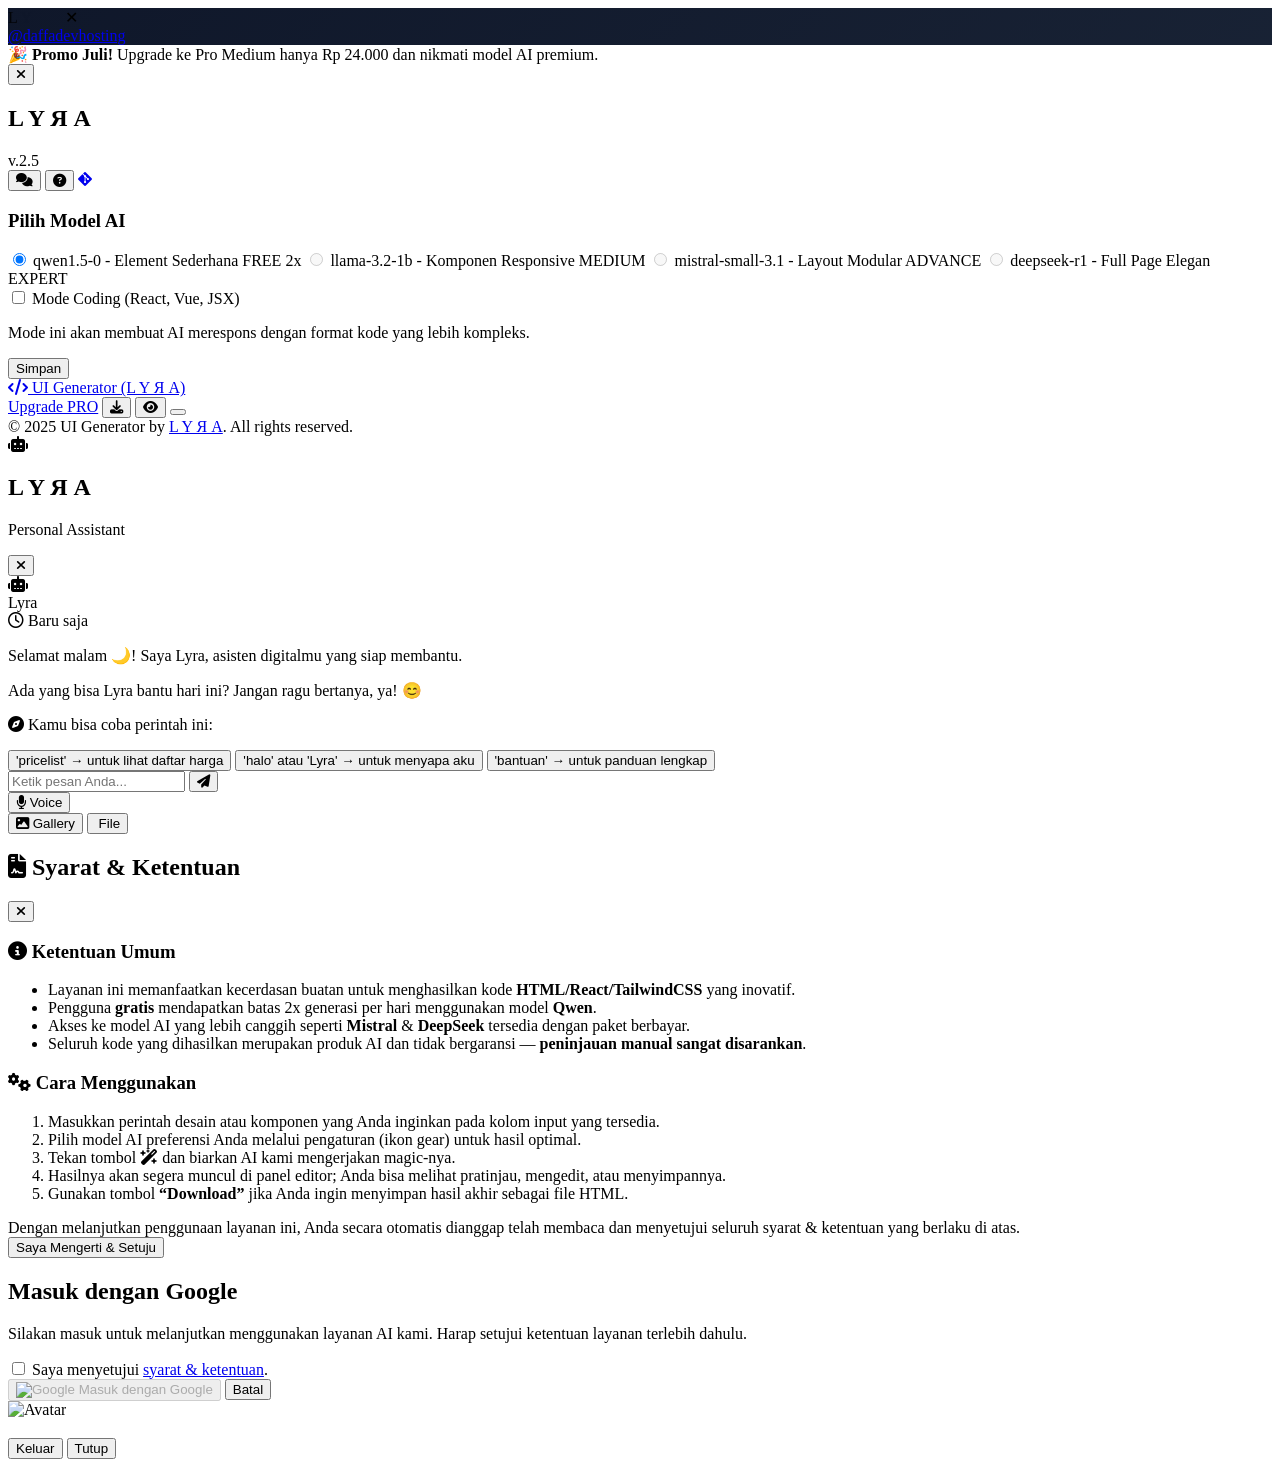
==== commit 1083346c: "deploy: fbffe5ce06767d3317f8dec248a8d1296a6b6660" ====
--- a/bantuan.html
+++ b/bantuan.html
@@ -65,7 +65,7 @@
         window.getAuth = () => auth;
         window.getFirestore = () => db;
 
-const MIDTRANS_WORKER_URL = "https://midtranspay.androidbutut.workers.dev/snap";
+const MIDTRANS_WORKER_URL = "SB-Mid-client-i2KW02MfN9duiyJ9";
 </script>
 
 </head>
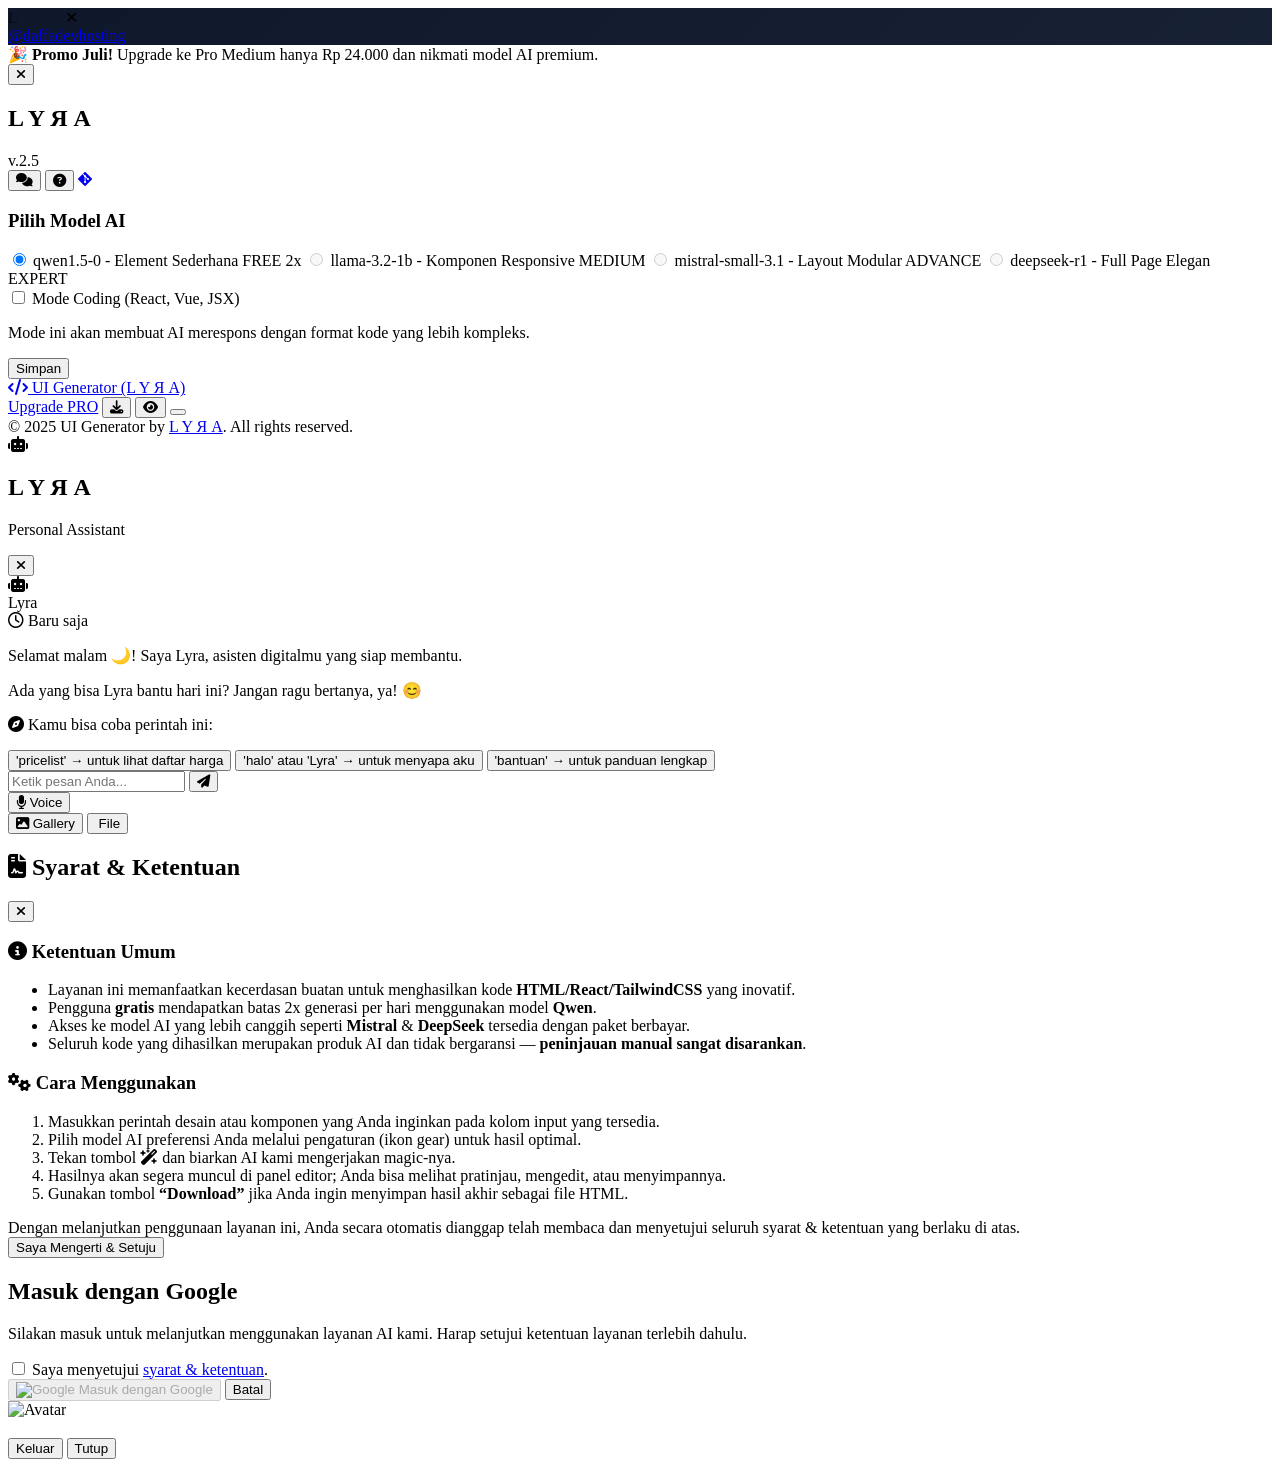
==== commit e3912454: "deploy: e73c37c2289011903989e7feb1e47ad333956de7" ====
--- a/bantuan.html
+++ b/bantuan.html
@@ -41,7 +41,7 @@
 
   <link href="https://fonts.googleapis.com/css2?family=Space+Grotesk:wght@300..700&display=swap" rel="stylesheet">
   
-  <script src="https://app.sandbox.midtrans.com/snap/snap.js" data-client-key=""></script>
+  <script src="https://app.sandbox.midtrans.com/snap/snap.js" data-client-key="SB-Mid-client-i2KW02MfN9duiyJ9"></script>
   <script src="https://www.paypal.com/sdk/js?client-id=ATCHMUUU140DUFJVh2BhJ3MwEl-2YpsO1GcLx9jVt-nbLMyuLw0QIb5BxeV09py5QPG4rJ95HkX6fp7s&currency=USD"></script>
 <!-- Firebase SDKs from CDN -->
 <script src="https://www.gstatic.com/firebasejs/10.12.1/firebase-app-compat.js"></script>
@@ -65,7 +65,7 @@
         window.getAuth = () => auth;
         window.getFirestore = () => db;
 
-const MIDTRANS_WORKER_URL = "SB-Mid-client-i2KW02MfN9duiyJ9";
+const MIDTRANS_WORKER_URL = "";
 </script>
 
 </head>
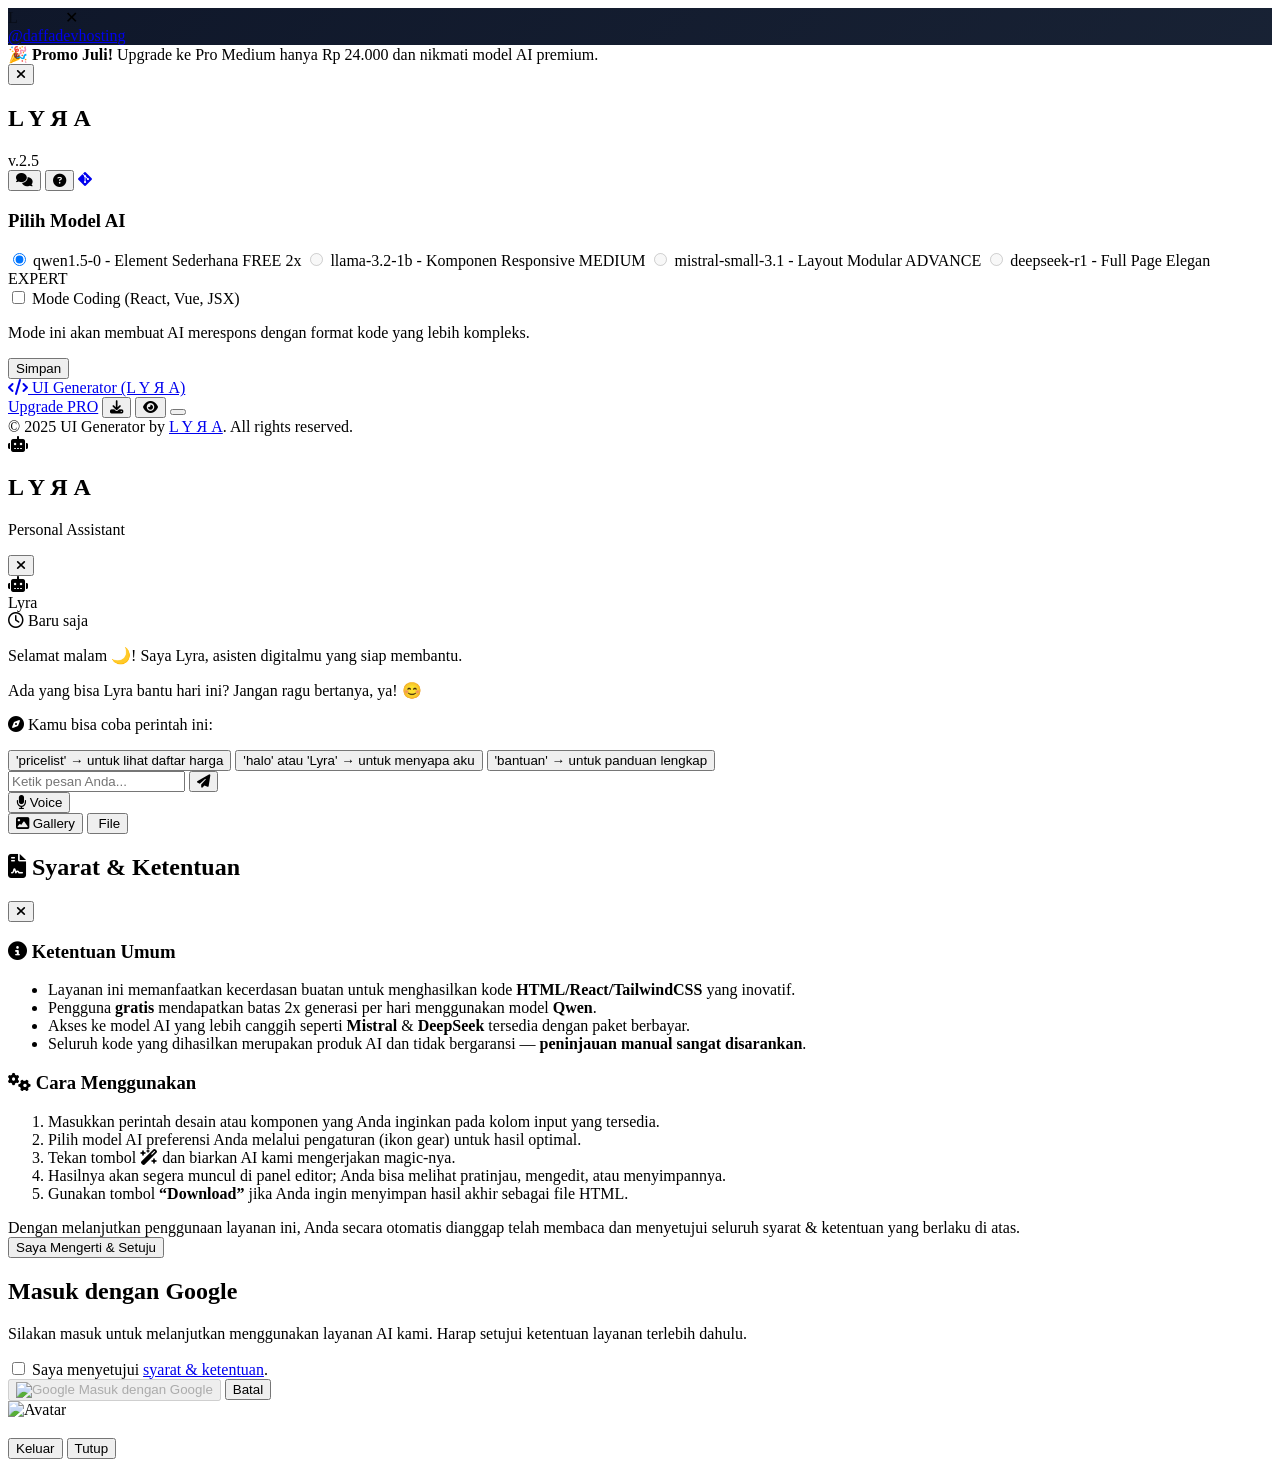
==== commit 1c210400: "deploy: 13b8c2eed0a1648e23e3346339eb536c5bcba272" ====
--- a/bantuan.html
+++ b/bantuan.html
@@ -841,7 +841,7 @@
     });
     modal.classList.add('hidden');
   } catch (error) {
-    alert('Login gagal: ' + error.message);
+    globalAlert('Login gagal: ' + error.message);
   }
 });
 </script>
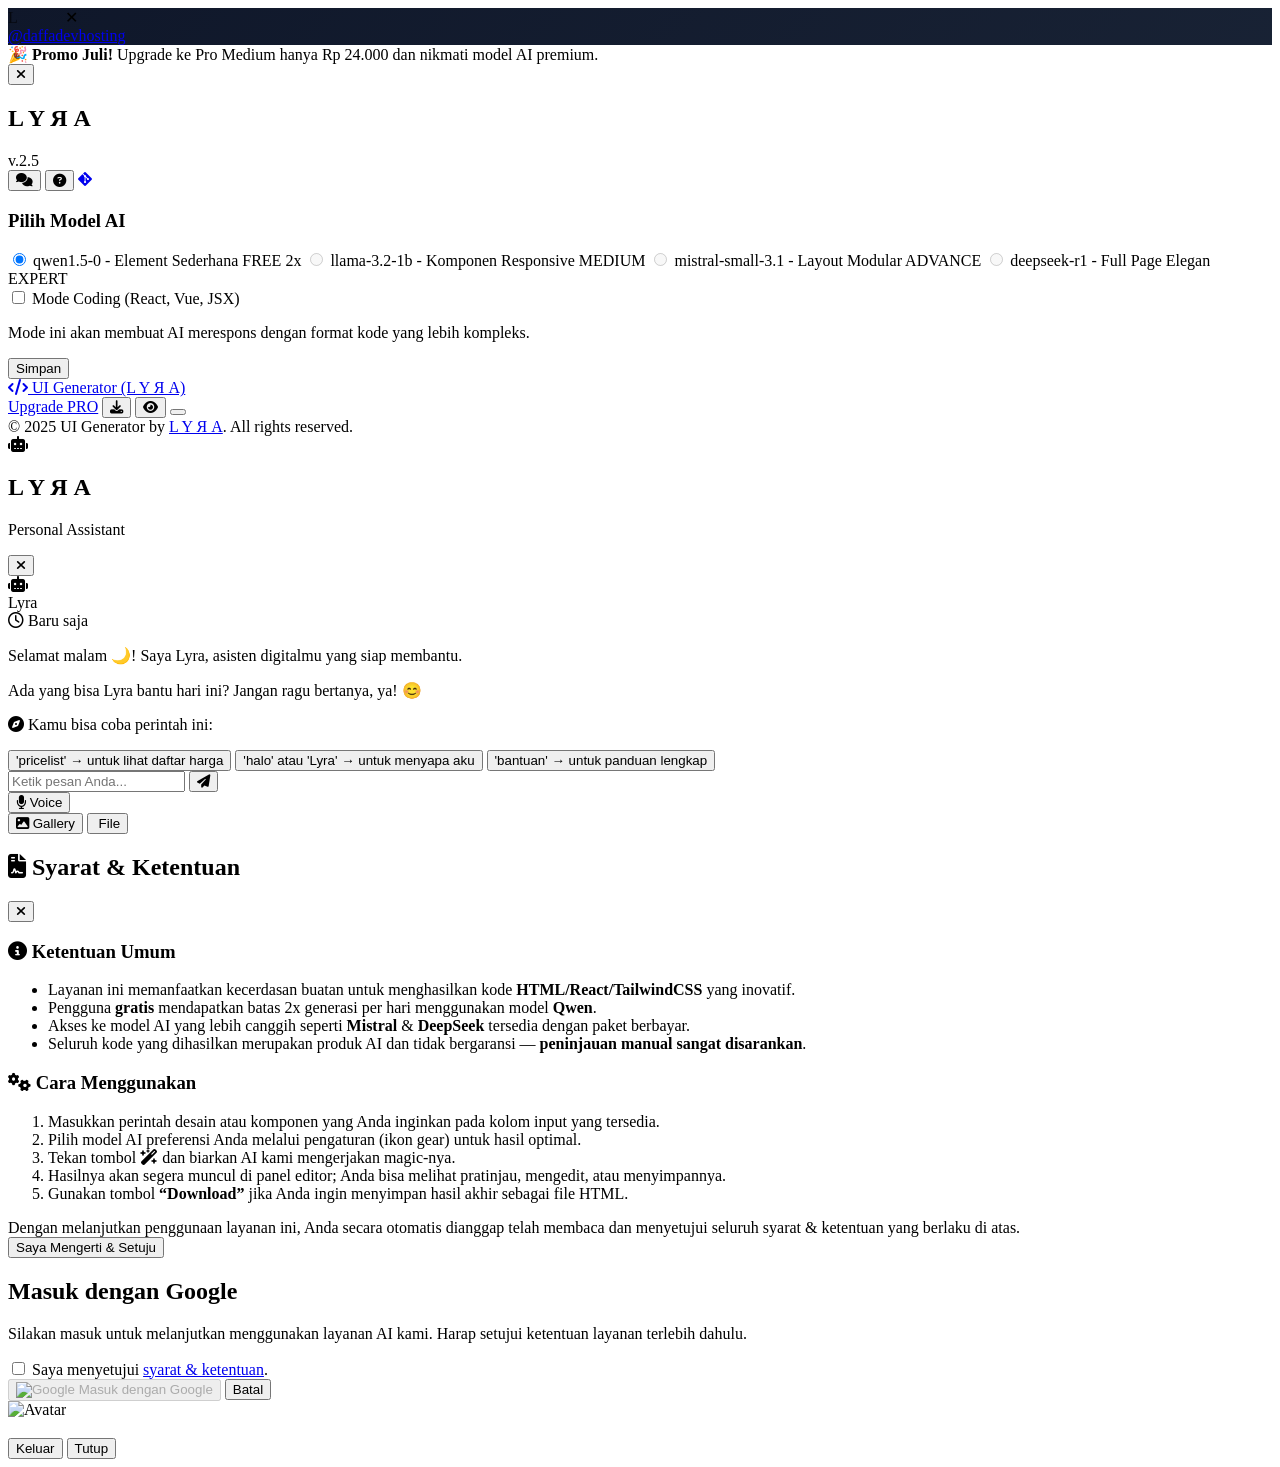
==== commit 00fc3816: "deploy: a03377d9848c1cdc25ab4a195846de1b03dd10d8" ====
--- a/bantuan.html
+++ b/bantuan.html
@@ -186,73 +186,162 @@
   
 </aside>
 <div id="model-selector"
-  class="fixed z-50 bottom-20 md:left-24 left-4 right-4 md:right-auto w-auto max-w-xs bg-[#1E1E1E] backdrop-blur-md rounded-xl shadow-xl border border-gray-700 p-4 space-y-4 opacity-0 scale-95 pointer-events-none">
-  <h3 class="text-white text-sm font-semibold">Pilih Model AI</h3>
-  <div class="space-y-2 text-sm text-gray-300">
-    <label class="flex items-center gap-2 cursor-pointer">
-      <input type="radio" name="model" value="basic" class="accent-blue-500" checked />
-      qwen1.5-0 - Element Sederhana <span class="text-yellow-500 text-xs ml-1">FREE 2x</span>
-    </label>
-    <label class="flex items-center gap-2 cursor-pointer">
-      <input type="radio" name="model" value="medium" class="accent-blue-500" disabled />
-      llama-3.2-1b - Komponen Responsive <span class="text-yellow-500 text-xs ml-1">MEDIUM</span>
-    </label>
-    <label class="flex items-center gap-2 cursor-pointer">
-      <input type="radio" name="model" value="advanced" class="accent-blue-500" disabled />
-      mistral-small-3.1 - Layout Modular <span class="text-yellow-500 text-xs ml-1">ADVANCE</span>
-    </label>
-    <label class="flex items-center gap-2 cursor-pointer">
-      <input type="radio" name="model" value="expert" class="accent-blue-500" disabled />
-      deepseek-r1 - Full Page Elegan <span class="text-yellow-500 text-xs ml-1">EXPERT</span>
-    </label>
-  </div>
-<div id="coding-mode-toggle" class="mt-4 bg-[#1E1E1E] p-3 rounded-lg border border-gray-700">
-  <label class="flex items-center text-sm text-gray-300 gap-2">
-    <input type="checkbox" id="enable-coding-mode" class="cursor-pointer accent-blue-500">
-    Mode Coding (React, Vue, JSX)
-  </label>
-  <p class="text-xs text-gray-500 mt-1">Mode ini akan membuat AI merespons dengan format kode yang lebih kompleks.</p>
+    class="fixed z-50 bottom-20 md:left-24 left-4 right-4 md:right-auto w-auto max-w-xs bg-[#1E1E1E] backdrop-blur-md rounded-xl shadow-xl border border-gray-700 p-4 space-y-4 opacity-0 scale-95 pointer-events-none">
+    <h3 class="text-white text-sm font-semibold">Pilih Model AI</h3>
+    <div class="space-y-2 text-sm text-gray-300">
+        <label class="flex items-center gap-2 cursor-pointer">
+            <input type="radio" name="model" value="basic" class="accent-blue-500" checked />
+            qwen1.5-0 - Element Sederhana <span class="text-yellow-500 text-xs ml-1">FREE 2x</span>
+        </label>
+        <label class="flex items-center gap-2 cursor-pointer">
+            <input type="radio" name="model" value="medium" class="accent-blue-500" disabled />
+            llama-3.2-1b - Komponen Responsive <span class="text-yellow-500 text-xs ml-1">MEDIUM</span>
+        </label>
+        <label class="flex items-center gap-2 cursor-pointer">
+            <input type="radio" name="model" value="advanced" class="accent-blue-500" disabled />
+            mistral-small-3.1 - Layout Modular <span class="text-yellow-500 text-xs ml-1">ADVANCE</span>
+        </label>
+        <label class="flex items-center gap-2 cursor-pointer">
+            <input type="radio" name="model" value="expert" class="accent-blue-500" disabled />
+            deepseek-r1 - Full Page Elegan <span class="text-yellow-500 text-xs ml-1">EXPERT</span>
+        </label>
+    </div>
+    <div id="coding-mode-toggle" class="mt-4 bg-[#1E1E1E] p-3 rounded-lg border border-gray-700">
+        <label class="flex items-center text-sm text-gray-300 gap-2">
+            <input type="checkbox" id="enable-coding-mode" class="cursor-pointer accent-blue-500">
+            Mode Coding (React, Vue, JSX)
+        </label>
+        <p class="text-xs text-gray-500 mt-1">Mode ini akan membuat AI merespons dengan format kode yang lebih kompleks.</p>
+    </div>
+    <button id="close-model-selector"
+        class="cursor-pointer w-full mt-2 text-sm bg-blue-600 hover:bg-blue-700 text-white py-2 rounded shadow">Simpan</button>
 </div>
-  <button id="close-model-selector"
-    class="cursor-pointer w-full mt-2 text-sm bg-blue-600 hover:bg-blue-700 text-white py-2 rounded shadow">Simpan</button>
-</div>
+
 <script>
-  const codingModeCheckbox = document.getElementById("enable-coding-mode");
-
-  document.addEventListener("DOMContentLoaded", () => {
-    const saved = localStorage.getItem("codingMode") || "off";
-    codingModeCheckbox.checked = saved === "on";
-
-    codingModeCheckbox.addEventListener("change", () => {
-      localStorage.setItem("codingMode", codingModeCheckbox.checked ? "on" : "off");
-    });
-  });
-
-  async function sendPrompt(prompt, selectedModelId) {
-    const isCodingMode = localStorage.getItem("codingMode") === "on";
-
-    try {
-      const res = await fetch(API_URL, {
-        method: "POST",
-        headers: { "Content-Type": "application/json" },
-        body: JSON.stringify({
-          prompt,
-          model: selectedModelId,
-          mode: "initial",
-          coding: isCodingMode // ✅ dikirim ke backend
-        })
-      });
-
-      const data = await res.json();
-      console.log("✅ AI Response:", data.output);
-      return data.output;
-    } catch (err) {
-      console.error("❌ Error:", err.message);
-    }
-  }
-
-  // Contoh trigger manual:
-  // sendPrompt("buatkan halaman login react", "@cf/meta/llama-3.2-3b-instruct");
+    const codingModeCheckbox = document.getElementById("enable-coding-mode");
+
+    document.addEventListener("DOMContentLoaded", () => {
+        const saved = localStorage.getItem("codingMode") || "off";
+        codingModeCheckbox.checked = saved === "on";
+
+        codingModeCheckbox.addEventListener("change", () => {
+            localStorage.setItem("codingMode", codingModeCheckbox.checked ? "on" : "off");
+        });
+    });
+
+    // --- LOGIKA BARU UNTUK MENGAKTIFKAN MODEL AI BERDASARKAN PLAN ---
+    firebase.auth().onAuthStateChanged(async (user) => {
+        if (user) {
+            try {
+                const db = firebase.firestore(); // Dapatkan instance Firestore
+                const userDoc = await db.collection('users').doc(user.uid).get();
+
+                if (userDoc.exists) {
+                    const userData = userDoc.data();
+                    const userRole = userData?.role || 'basic';
+                    const userPlan = userData?.plan || 'basic'; // Default 'basic' jika tidak ada plan
+
+                    console.log(`User ${user.uid}: Role - ${userRole}, Plan - ${userPlan}`);
+
+                    // Dapatkan semua input radio model
+                    const modelRadios = document.querySelectorAll('input[name="model"]');
+
+
+                    modelRadios.forEach(radio => {
+                        const modelValue = radio.value;
+
+                        // Basic selalu aktif
+                        if (modelValue === 'basic') {
+                            radio.disabled = false;
+                        } else if (userRole === 'pro') {
+                            // Jika pengguna pro, aktifkan model sesuai plan atau di bawahnya
+                            switch (userPlan) {
+                                case 'expert':
+                                    // Jika plan expert, aktifkan SEMUA model berbayar
+                                    radio.disabled = false; // <--- BARIS INI AKAN MENGAKTIFKAN SEMUA MODEL!
+                                    break;
+                                case 'advanced':
+                                    if (modelValue === 'advanced' || modelValue === 'medium') {
+                                        radio.disabled = false;
+                                    } else {
+                                        radio.disabled = true;
+                                    }
+                                    break;
+                                case 'medium':
+                                    if (modelValue === 'medium') {
+                                        radio.disabled = false;
+                                    } else {
+                                        radio.disabled = true;
+                                    }
+                                    break;
+                                default: // Jika plan pro tapi tidak terdefinisi atau basic
+                                    radio.disabled = true;
+                                    break;
+                            }
+                        } else {
+                            // Jika bukan pro, semua selain basic disabled
+                            radio.disabled = true;
+                        }
+                    });
+                    
+                    // Set model yang dipilih jika user punya plan yang lebih tinggi
+                    // dan model defaultnya masih basic (misal: setelah login pertama kali)
+                    if (userRole === 'pro' && userPlan !== 'basic') {
+                        const selectedRadio = document.querySelector(`input[name="model"][value="${userPlan}"]`);
+                        if (selectedRadio) {
+                            selectedRadio.checked = true;
+                        }
+                    }
+
+                } else {
+                    console.warn(`User document not found for ${user.uid}. Defaulting to basic role.`);
+                    // Pastikan semua model berbayar disabled jika dokumen user tidak ditemukan
+                    document.querySelectorAll('input[name="model"]').forEach(radio => {
+                        if (radio.value !== 'basic') radio.disabled = true;
+                    });
+                }
+            } catch (error) {
+                console.error("Error fetching user data from Firestore:", error);
+                // Pastikan semua model berbayar disabled jika ada error
+                document.querySelectorAll('input[name="model"]').forEach(radio => {
+                    if (radio.value !== 'basic') radio.disabled = true;
+                });
+            }
+        } else {
+            // Pengguna belum login atau logout
+            // Pastikan semua model berbayar disabled
+            document.querySelectorAll('input[name="model"]').forEach(radio => {
+                if (radio.value !== 'basic') radio.disabled = true;
+            });
+            // Pastikan basic tetap aktif
+            document.querySelector('input[name="model"][value="basic"]').checked = true;
+            document.querySelector('input[name="model"][value="basic"]').disabled = false;
+        }
+    });
+    // --- AKHIR LOGIKA BARU ---
+
+    async function sendPrompt(prompt, selectedModelId) {
+        const isCodingMode = localStorage.getItem("codingMode") === "on";
+
+        try {
+            const res = await fetch(API_URL, {
+                method: "POST",
+                headers: { "Content-Type": "application/json" },
+                body: JSON.stringify({
+                    prompt,
+                    model: selectedModelId,
+                    mode: "initial",
+                    coding: isCodingMode // ✅ dikirim ke backend
+                })
+            });
+
+            const data = await res.json();
+            console.log("✅ AI Response:", data.output);
+            return data.output;
+        } catch (err) {
+            console.error("❌ Error:", err.message);
+        }
+    }
 </script>
 
 
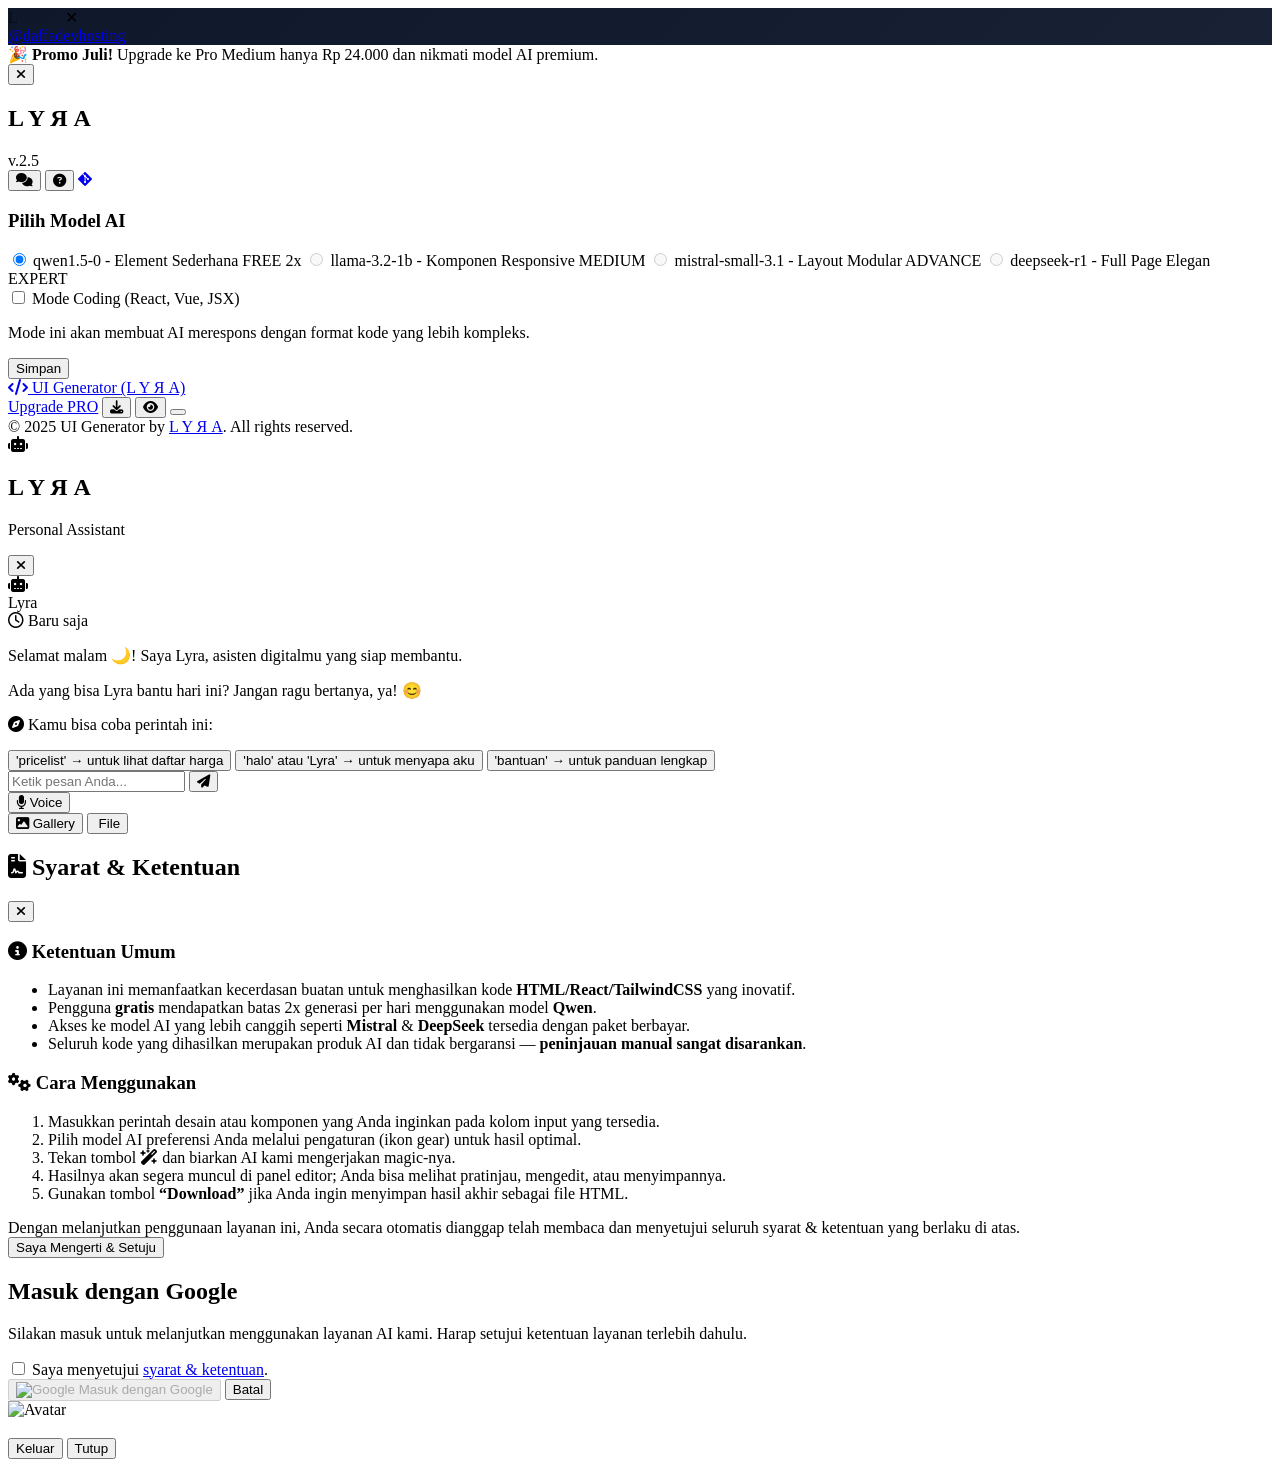
==== commit 80f5d36a: "deploy: e9be48424a26e27946387aa329a2d5fea9001d74" ====
--- a/bantuan.html
+++ b/bantuan.html
@@ -218,7 +218,7 @@
 </div>
 
 <script>
-    const codingModeCheckbox = document.getElementById("enable-coding-mode");
+const codingModeCheckbox = document.getElementById("enable-coding-mode");
 
     document.addEventListener("DOMContentLoaded", () => {
         const saved = localStorage.getItem("codingMode") || "off";
@@ -283,7 +283,7 @@
                             radio.disabled = true;
                         }
                     });
-                    
+
                     // Set model yang dipilih jika user punya plan yang lebih tinggi
                     // dan model defaultnya masih basic (misal: setelah login pertama kali)
                     if (userRole === 'pro' && userPlan !== 'basic') {
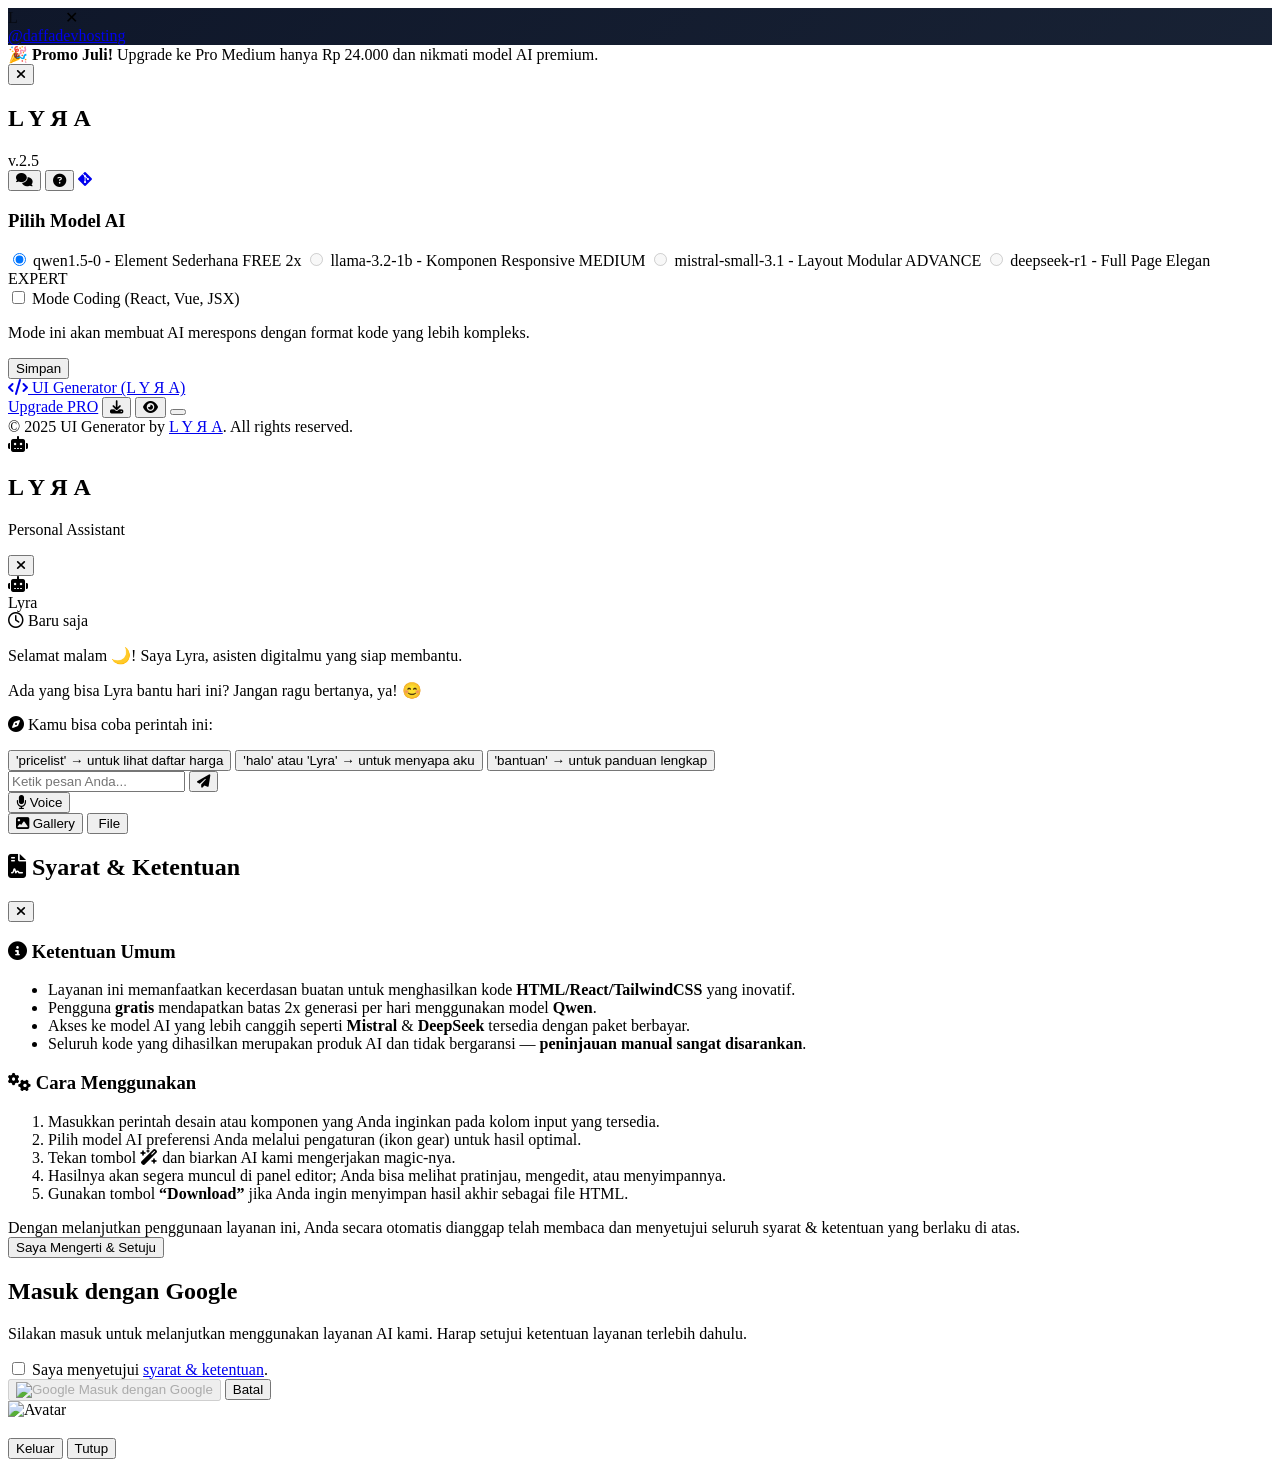
==== commit 9276a525: "deploy: bca4ea7ca4b1e11c4a93ba485db50122de66cfec" ====
--- a/bantuan.html
+++ b/bantuan.html
@@ -220,129 +220,144 @@
 <script>
 const codingModeCheckbox = document.getElementById("enable-coding-mode");
 
-    document.addEventListener("DOMContentLoaded", () => {
-        const saved = localStorage.getItem("codingMode") || "off";
-        codingModeCheckbox.checked = saved === "on";
-
-        codingModeCheckbox.addEventListener("change", () => {
-            localStorage.setItem("codingMode", codingModeCheckbox.checked ? "on" : "off");
-        });
+document.addEventListener("DOMContentLoaded", () => {
+    const saved = localStorage.getItem("codingMode") || "off";
+    codingModeCheckbox.checked = saved === "on";
+
+    codingModeCheckbox.addEventListener("change", () => {
+        localStorage.setItem("codingMode", codingModeCheckbox.checked ? "on" : "off");
     });
-
-    // --- LOGIKA BARU UNTUK MENGAKTIFKAN MODEL AI BERDASARKAN PLAN ---
-    firebase.auth().onAuthStateChanged(async (user) => {
-        if (user) {
-            try {
-                const db = firebase.firestore(); // Dapatkan instance Firestore
-                const userDoc = await db.collection('users').doc(user.uid).get();
-
-                if (userDoc.exists) {
-                    const userData = userDoc.data();
-                    const userRole = userData?.role || 'basic';
-                    const userPlan = userData?.plan || 'basic'; // Default 'basic' jika tidak ada plan
-
-                    console.log(`User ${user.uid}: Role - ${userRole}, Plan - ${userPlan}`);
-
-                    // Dapatkan semua input radio model
-                    const modelRadios = document.querySelectorAll('input[name="model"]');
-
-
-                    modelRadios.forEach(radio => {
-                        const modelValue = radio.value;
-
-                        // Basic selalu aktif
-                        if (modelValue === 'basic') {
-                            radio.disabled = false;
-                        } else if (userRole === 'pro') {
-                            // Jika pengguna pro, aktifkan model sesuai plan atau di bawahnya
-                            switch (userPlan) {
-                                case 'expert':
-                                    // Jika plan expert, aktifkan SEMUA model berbayar
-                                    radio.disabled = false; // <--- BARIS INI AKAN MENGAKTIFKAN SEMUA MODEL!
-                                    break;
-                                case 'advanced':
-                                    if (modelValue === 'advanced' || modelValue === 'medium') {
-                                        radio.disabled = false;
-                                    } else {
-                                        radio.disabled = true;
-                                    }
-                                    break;
-                                case 'medium':
-                                    if (modelValue === 'medium') {
-                                        radio.disabled = false;
-                                    } else {
-                                        radio.disabled = true;
-                                    }
-                                    break;
-                                default: // Jika plan pro tapi tidak terdefinisi atau basic
-                                    radio.disabled = true;
-                                    break;
-                            }
-                        } else {
-                            // Jika bukan pro, semua selain basic disabled
-                            radio.disabled = true;
+});
+
+// --- LOGIKA BARU UNTUK MENGAKTIFKAN MODEL AI BERDASARKAN PLAN ---
+firebase.auth().onAuthStateChanged(async (user) => {
+    const modelRadios = document.querySelectorAll('input[name="model"]');
+    const defaultModelRadio = document.querySelector('input[name="model"][value="basic"]');
+
+    // Reset semua radio ke disabled secara default
+    modelRadios.forEach(radio => {
+        radio.disabled = true;
+        radio.checked = false; // Uncheck semua
+    });
+
+    // Selalu aktifkan dan pilih 'basic' sebagai default
+    if (defaultModelRadio) {
+        defaultModelRadio.disabled = false;
+        defaultModelRadio.checked = true; // Pilih basic secara default
+    }
+
+    if (user) {
+        try {
+            const db = firebase.firestore();
+            const userDoc = await db.collection('users').doc(user.uid).get();
+
+            if (userDoc.exists) {
+                const userData = userDoc.data();
+                const userRole = userData?.role || 'free'; // Default 'free' jika tidak ada role
+                const userPlan = userData?.plan || 'free'; // Default 'free' jika tidak ada plan
+
+                console.log(`User ${user.uid}: Role - ${userRole}, Plan - ${userPlan}`);
+
+                // Tentukan model yang seharusnya aktif berdasarkan plan
+                let allowedModels = ['basic']; // Basic selalu aktif
+
+                if (userRole === 'pro') {
+                    switch (userPlan) {
+                        case 'pro_medium': // Perhatikan nama plan dari Firestore
+                            allowedModels.push('medium');
+                            break;
+                        case 'pro_advanced':
+                            allowedModels.push('medium', 'advanced');
+                            break;
+                        case 'pro_expert':
+                            allowedModels.push('medium', 'advanced', 'expert'); // Semua model pro
+                            break;
+                        // case 'basic': // Jika 'basic' adalah plan berbayar, tambahkan di sini
+                        //     allowedModels.push('basic');
+                        //     break;
+                    }
+                }
+
+                // Aktifkan radio button yang diizinkan dan pilih yang tertinggi jika ada
+                let highestAllowedModelChecked = false;
+                modelRadios.forEach(radio => {
+                    const modelValue = radio.value;
+                    if (allowedModels.includes(modelValue)) {
+                        radio.disabled = false;
+                        // Pilih model tertinggi yang diizinkan sebagai default,
+                        // atau biarkan yang sudah dipilih jika ada (misal dari localStorage)
+                        // Untuk kasus ini, kita akan memilih yang tertinggi secara otomatis
+                        if (modelValue === userPlan.replace('pro_', '') || (userPlan === 'pro_expert' && modelValue === 'expert')) {
+                            radio.checked = true;
+                            highestAllowedModelChecked = true;
                         }
-                    });
-
-                    // Set model yang dipilih jika user punya plan yang lebih tinggi
-                    // dan model defaultnya masih basic (misal: setelah login pertama kali)
-                    if (userRole === 'pro' && userPlan !== 'basic') {
-                        const selectedRadio = document.querySelector(`input[name="model"][value="${userPlan}"]`);
-                        if (selectedRadio) {
-                            selectedRadio.checked = true;
-                        }
+                    } else {
+                        radio.disabled = true;
                     }
-
-                } else {
-                    console.warn(`User document not found for ${user.uid}. Defaulting to basic role.`);
-                    // Pastikan semua model berbayar disabled jika dokumen user tidak ditemukan
-                    document.querySelectorAll('input[name="model"]').forEach(radio => {
-                        if (radio.value !== 'basic') radio.disabled = true;
-                    });
+                });
+
+                // Jika tidak ada model pro yang dipilih (misal userPlan 'basic' atau 'free'),
+                // pastikan 'basic' tetap terpilih
+                if (!highestAllowedModelChecked && defaultModelRadio) {
+                    defaultModelRadio.checked = true;
                 }
-            } catch (error) {
-                console.error("Error fetching user data from Firestore:", error);
-                // Pastikan semua model berbayar disabled jika ada error
-                document.querySelectorAll('input[name="model"]').forEach(radio => {
+
+            } else {
+                console.warn(`User document not found for ${user.uid}. Defaulting to free role.`);
+                // Jika dokumen user tidak ditemukan, hanya basic yang aktif
+                modelRadios.forEach(radio => {
                     if (radio.value !== 'basic') radio.disabled = true;
                 });
+                if (defaultModelRadio) {
+                    defaultModelRadio.checked = true;
+                }
             }
-        } else {
-            // Pengguna belum login atau logout
-            // Pastikan semua model berbayar disabled
-            document.querySelectorAll('input[name="model"]').forEach(radio => {
+        } catch (error) {
+            console.error("Error fetching user data from Firestore:", error);
+            // Jika ada error, hanya basic yang aktif
+            modelRadios.forEach(radio => {
                 if (radio.value !== 'basic') radio.disabled = true;
             });
-            // Pastikan basic tetap aktif
-            document.querySelector('input[name="model"][value="basic"]').checked = true;
-            document.querySelector('input[name="model"][value="basic"]').disabled = false;
+            if (defaultModelRadio) {
+                defaultModelRadio.checked = true;
+            }
         }
-    });
-    // --- AKHIR LOGIKA BARU ---
-
-    async function sendPrompt(prompt, selectedModelId) {
-        const isCodingMode = localStorage.getItem("codingMode") === "on";
-
-        try {
-            const res = await fetch(API_URL, {
-                method: "POST",
-                headers: { "Content-Type": "application/json" },
-                body: JSON.stringify({
-                    prompt,
-                    model: selectedModelId,
-                    mode: "initial",
-                    coding: isCodingMode // ✅ dikirim ke backend
-                })
-            });
-
-            const data = await res.json();
-            console.log("✅ AI Response:", data.output);
-            return data.output;
-        } catch (err) {
-            console.error("❌ Error:", err.message);
+    } else {
+        // Pengguna belum login atau logout
+        modelRadios.forEach(radio => {
+            if (radio.value !== 'basic') radio.disabled = true;
+        });
+        if (defaultModelRadio) {
+            defaultModelRadio.checked = true;
         }
     }
+});
+// --- AKHIR LOGIKA BARU ---
+
+async function sendPrompt(prompt, selectedModelId) {
+    const isCodingMode = localStorage.getItem("codingMode") === "on";
+
+    try {
+        const res = await fetch(API_URL, {
+            method: "POST",
+            headers: { "Content-Type": "application/json" },
+            body: JSON.stringify({
+                prompt,
+                model: selectedModelId,
+                mode: "initial",
+                coding: isCodingMode
+            })
+        });
+
+        const data = await res.json();
+        console.log("✅ AI Response:", data.output);
+        return data.output;
+    } catch (err) {
+        console.error("❌ Error:", err.message);
+    }
+}
 </script>
+
 
 
       <main class="glassmorph flex-1 flex flex-col overflow-hidden">
@@ -377,58 +392,152 @@
 </button>
   </div>
 </div>
+
 <script>
-  const API_URL = "https://ui-transform.daffadev.workers.dev/generate";
+const API_URL = "https://ui-transform.daffadev.workers.dev/generate";
+
 firebase.auth().onAuthStateChanged(async (user) => {
-  const btn = document.getElementById("userButton");
-
-  if (user) {
-    const photoURL = user.photoURL || '/daffadevhosting/assets/images/icons/G-icon.png';
-    btn.innerHTML = `
-      <img src="${photoURL}" alt="User" id="userAvatar" class="w-8 h-8 rounded-full shadow-lg cursor-pointer transition hover:ring-2 ring-blue-500">
-    `;
-
-    document.getElementById("userAvatar").addEventListener("click", () => {
-      document.getElementById("userProfileModal").classList.remove("hidden");
-    });
-
-    // 🔥 Ambil token & user data dari backend
-    const token = await user.getIdToken();
-    const res = await fetch(API_URL, {
-      method: 'POST',
-      headers: { Authorization: `Bearer ${token}`, 'Content-Type': 'application/json' },
-      body: JSON.stringify({ prompt: 'cek quota', model: 'basic' }),
-    });
-    const result = await res.json();
-    renderUserProfile(result.user, res.headers.get('X-Remaining-Quota'));
-  } else {
-    // Belum login, tampilkan tombol login Google
-    btn.innerHTML = `
-      <button id="googleLoginBtn" class="cursor-pointer">
-        <img src="/daffadevhosting/assets/images/icons/G-icon.png" alt="Login">
-      </button>
-    `;
-    document.getElementById("googleLoginBtn").addEventListener("click", () => {
-      document.getElementById("loginModal").classList.remove("hidden");
-    });
-  }
+    const btn = document.getElementById("userButton");
+    const profileModal = document.getElementById("userProfileModal");
+    const loginModal = document.getElementById("loginModal");
+
+    if (user) {
+        const photoURL = user.photoURL || '/daffadevhosting/assets/images/icons/G-icon.png';
+        btn.innerHTML = `
+            <img src="${photoURL}" alt="User" id="userAvatar" class="w-8 h-8 rounded-full shadow-lg cursor-pointer transition hover:ring-2 ring-blue-500">
+        `;
+
+        document.getElementById("userAvatar").addEventListener("click", () => {
+            profileModal.classList.remove("hidden");
+        });
+
+        // --- LOGIKA BARU: Ambil data user dari Firestore di frontend ---
+        let userDataFromFirestore = {
+            name: user.displayName || 'Unknown',
+            email: user.email || '-',
+            role: 'free', // Default
+            plan: 'free', // Default
+            photoURL: user.photoURL || "https://ui-avatars.com/api/?name=" + encodeURIComponent(user.displayName || "U"),
+            valid_until: null, // Tambahkan properti valid_until
+            isPremium: false, // Tambahkan properti isPremium
+        };
+
+        try {
+            const db = firebase.firestore();
+            const userDocRef = db.collection('users').doc(user.uid);
+            const userDoc = await userDocRef.get();
+
+            if (userDoc.exists) {
+                const firestoreData = userDoc.data(); // Ini adalah objek yang sudah diurai oleh Firebase JS SDK
+                
+                // Debug: Log data yang sudah diurai oleh Firebase JS SDK
+                //console.log("[Profile] User data from Firestore (raw JS SDK object):", JSON.stringify(firestoreData, null, 2));
+
+                // Ekstrak nilai sebenarnya secara langsung
+                userDataFromFirestore.name = firestoreData?.name || user.displayName || 'Unknown';
+                userDataFromFirestore.email = firestoreData?.email || user.email || '-';
+                userDataFromFirestore.role = firestoreData?.role || 'free'; // <-- Hapus .stringValue
+                userDataFromFirestore.plan = firestoreData?.plan || 'free'; // <-- Hapus .stringValue
+                userDataFromFirestore.photoURL = firestoreData?.photoURL || user.photoURL || "https://ui-avatars.com/api/?name=" + encodeURIComponent(user.displayName || "U");
+                
+                // Ekstrak isPremium dan valid_until (juga langsung)
+                userDataFromFirestore.isPremium = firestoreData?.isPremium || false;
+                if (firestoreData?.valid_until) { // valid_until akan menjadi objek Timestamp
+                    userDataFromFirestore.valid_until = firestoreData.valid_until.toDate(); // Konversi Timestamp ke Date object
+                }
+
+                //console.log("[Profile] User data from Firestore (extracted for display):", userDataFromFirestore);
+            } else {
+                //console.warn(`[Profile] User document not found in Firestore for UID: ${user.uid}. Using default values.`);
+            }
+        } catch (error) {
+            globalAlert('Terjadi kesalahan. Silakan coba lagi.');
+            //console.error("[Profile] Error fetching user data from Firestore:", error);
+        }
+        // --- AKHIR LOGIKA BARU ---
+
+        // Ambil kuota dari backend (tetap dari /generate untuk saat ini)
+        let remainingQuota = "∞";
+        try {
+            const token = await user.getIdToken();
+            const res = await fetch(API_URL, {
+                method: 'POST',
+                headers: { Authorization: `Bearer ${token}`, 'Content-Type': 'application/json' },
+                body: JSON.stringify({ prompt: 'cek quota', model: 'basic' }),
+            });
+            if (res.ok) {
+                remainingQuota = res.headers.get('X-Remaining-Quota');
+            } else {
+                console.warn("[Profile] Failed to fetch quota from backend:", res.status, res.statusText);
+            }
+        } catch (error) {
+            console.error("[Profile] Error fetching quota from backend:", error);
+        }
+
+        renderUserProfile(userDataFromFirestore, remainingQuota);
+
+    } else {
+        btn.innerHTML = `
+            <button id="googleLoginBtn" class="cursor-pointer">
+                <img src="/daffadevhosting/assets/images/icons/G-icon.png" alt="Login">
+            </button>
+        `;
+        document.getElementById("googleLoginBtn").addEventListener("click", () => {
+            loginModal.classList.remove("hidden");
+        });
+    }
 });
 
 function renderUserProfile(user, quota) {
-  if (!user) {
-    console.warn("⚠️ Tidak ada user data dikirim dari backend.");
-    return;
-  }
-
-  document.getElementById("profileName").textContent = user.name || "Anonim";
-  document.getElementById("profileEmail").textContent = user.email || "-";
-  document.getElementById("profileRole").textContent = user.role || "free";
-  document.getElementById("profilePlan").textContent = user.plan || "free";
-  document.getElementById("profileQuota").textContent = `Sisa kuota: ${quota !== undefined && quota !== null ? quota : "∞"}`;
-  document.getElementById("profileAvatar").src = user.photoURL || "https://ui-avatars.com/api/?name=" + encodeURIComponent(user.name || "U");
-
+    if (!user) {
+        console.warn("⚠️ Tidak ada user data dikirim untuk renderUserProfile.");
+        return;
+    }
+
+    document.getElementById("profileName").textContent = user.name || "Anonim";
+    document.getElementById("profileEmail").textContent = user.email || "-";
+    document.getElementById("profileRole").textContent = user.role || "free";
+    document.getElementById("profilePlan").textContent = user.plan || "free";
+    
+    const validUntilElement = document.getElementById("profileValidUntil");
+    if (validUntilElement) {
+        if (user.valid_until) {
+            const options = { year: 'numeric', month: 'long', day: 'numeric', hour: '2-digit', minute: '2-digit' };
+            validUntilElement.textContent = `Berlaku hingga: ${user.valid_until.toLocaleDateString('id-ID', options)}`;
+        } else {
+            validUntilElement.textContent = `Berlaku hingga: N/A`;
+        }
+    }
+
+    document.getElementById("profileQuota").textContent = `Sisa kuota: ${quota !== undefined && quota !== null ? quota : "∞"}`;
+    document.getElementById("profileAvatar").src = user.photoURL || "https://ui-avatars.com/api/?name=" + encodeURIComponent(user.name || "U");
 }
+
+async function sendPrompt(prompt, selectedModelId) {
+    const isCodingMode = localStorage.getItem("codingMode") === "on";
+
+    try {
+        const res = await fetch(API_URL, {
+            method: "POST",
+            headers: { "Content-Type": "application/json" },
+            body: JSON.stringify({
+                prompt,
+                model: selectedModelId,
+                mode: "initial",
+                coding: isCodingMode
+            })
+        });
+
+        const data = await res.json();
+        console.log("✅ AI Response:", data.output);
+        return data.output;
+    } catch (err) {
+            console.error("❌ Error:", err.message);
+        }
+    }
 </script>
+
+
           
               <footer class="text-sm text-center text-gray-500 py-6  border-t border-gray-700">
         &copy; 2025 UI Generator by <a href="https://daffadevhosting.github.io" target="_blank" class="font-bold text-blue-400">L Y Я A</a>. All rights reserved.
@@ -952,6 +1061,7 @@
 
       <!-- Kuota -->
       <p id="profileQuota" class="mt-4 text-sm text-zinc-300 italic"></p>
+      <p id="profileValidUntil" class="mt-4 text-sm text-zinc-300 italic"></p>
 
       <!-- Tombol -->
     <div class="flex justify-between items-center-safe w-full">
@@ -972,6 +1082,7 @@
   document.getElementById('userProfileModal').classList.add('hidden');
 });
 </script>
+
             <!-- Global Alert Container -->
     <div id="global-alert-container" class="fixed top-4 left-1/2 -translate-x-1/2 z-[9999] w-full max-w-xl px-4 pointer-events-none"></div>
     <script>
